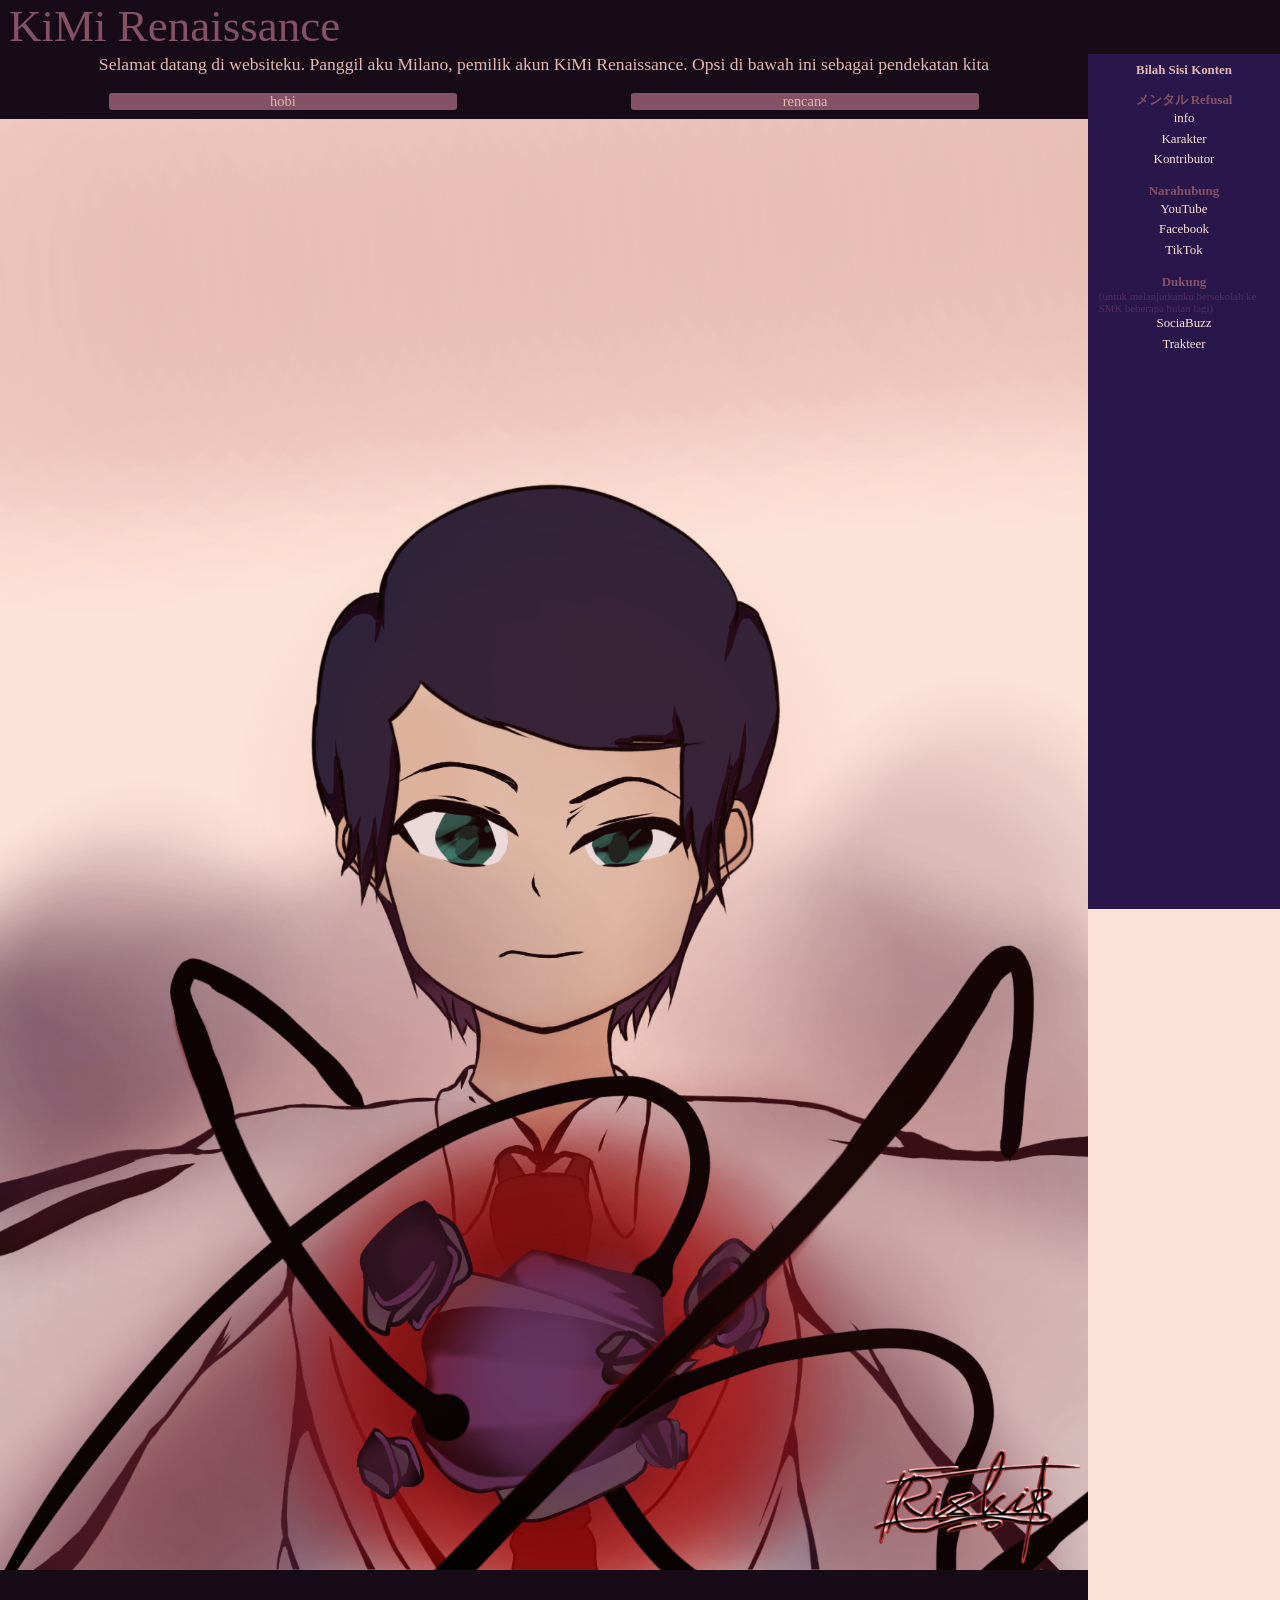
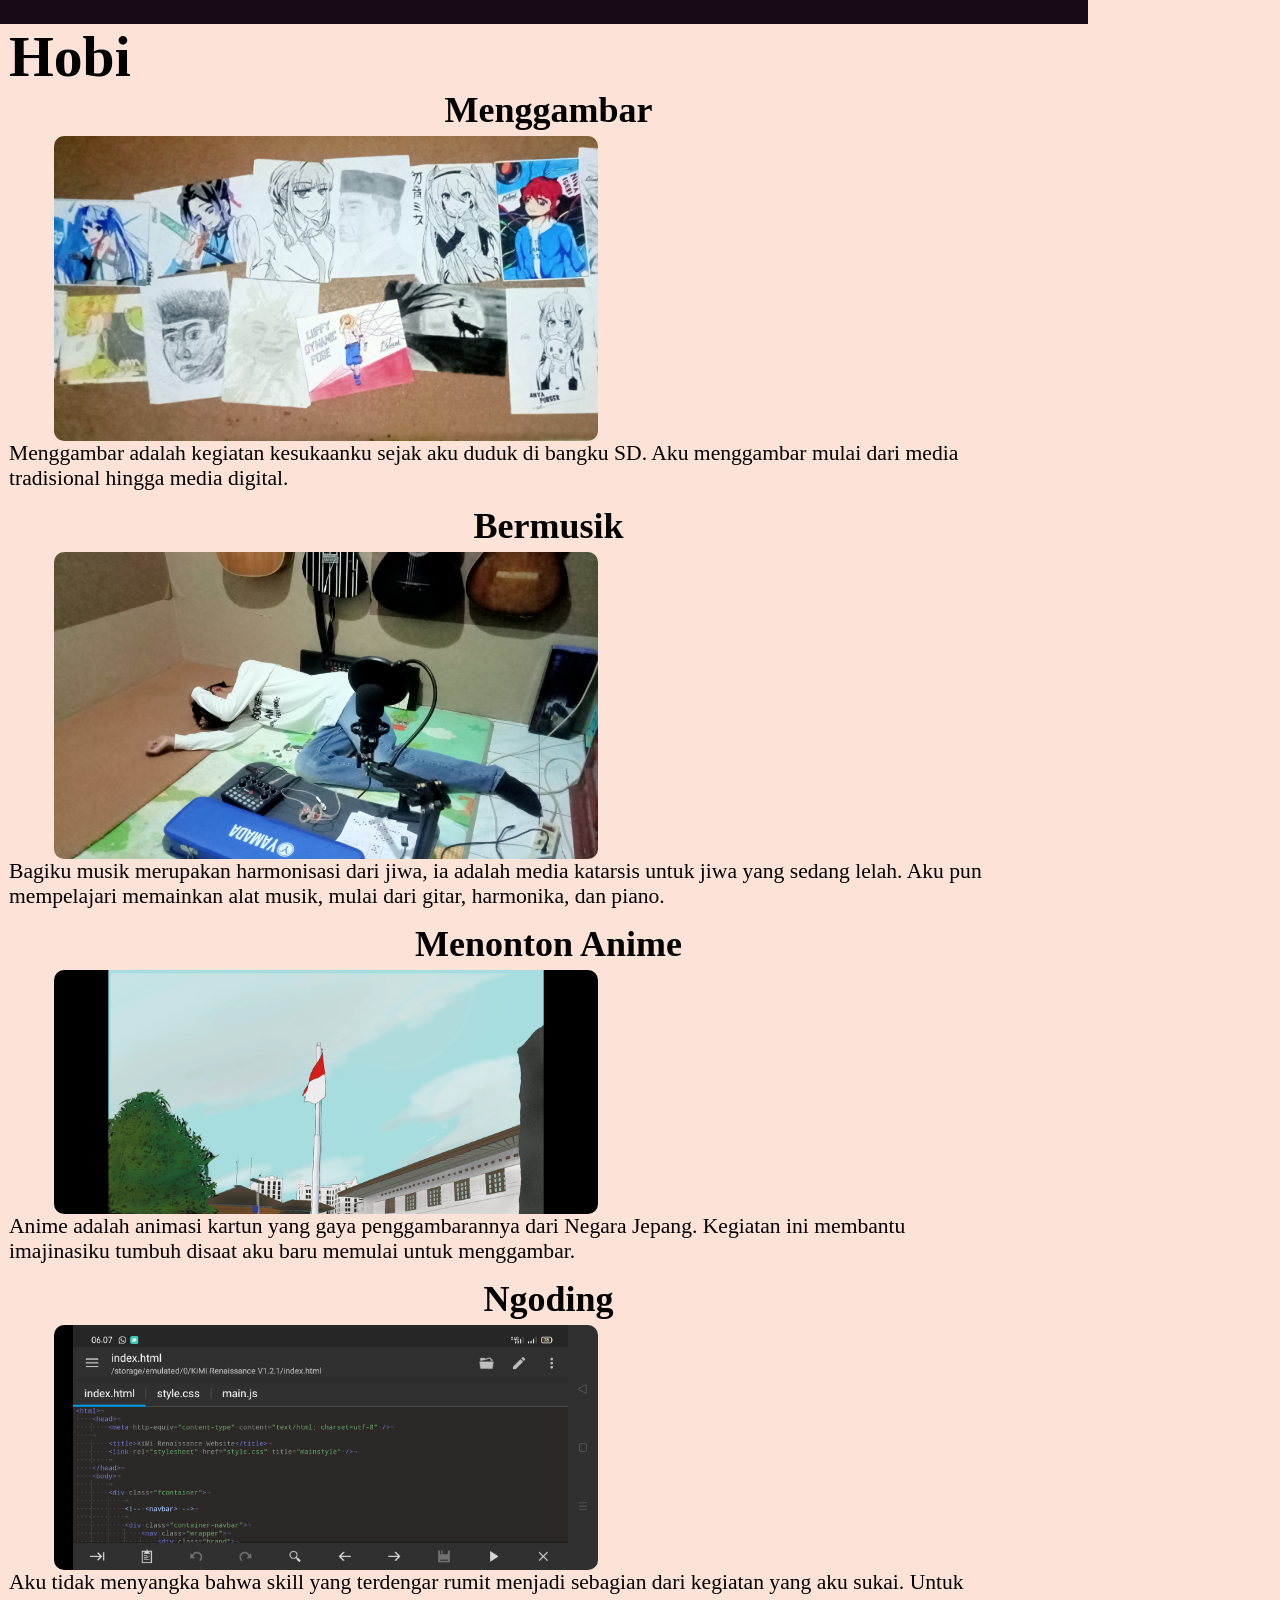
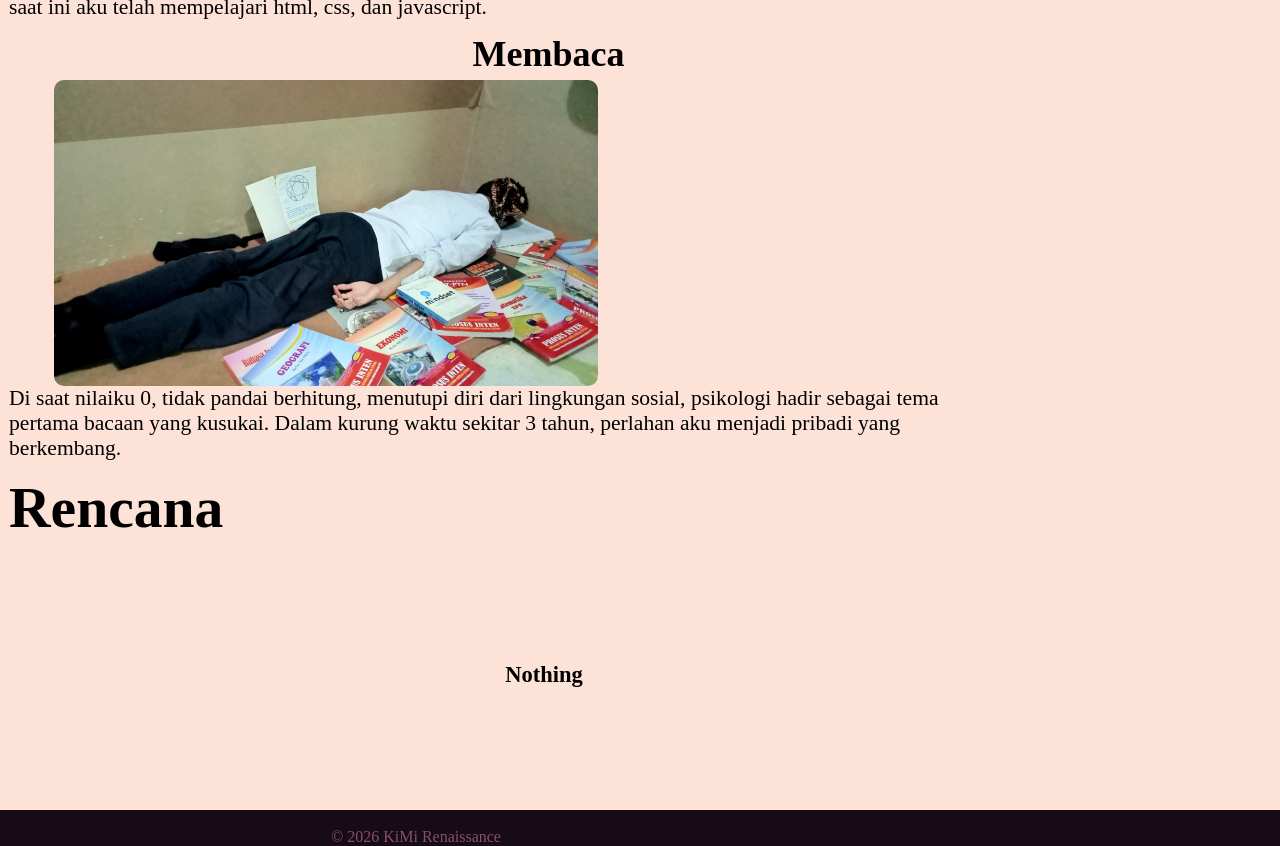
==== index.html @ f395372f "Add files via upload" ====
<html>
        <meta http-equiv="content-type" content="text/html; charset=utf-8" />
    <head>
    
        <title>KiMi Renaissance Website</title>
        <link rel="stylesheet" href="style.css" title="mainstyle" />
        <link rel="shortcut icon" href="./icon.jpg" type="img/x-icon" />
        
    </head>
    <body>
        
        <div class="fcontainer">
            
            <!-- <navbar> -->
            
            <div class="container-navbar">
                <nav class="wrapper">
                    <div class="brand">
                        <div class="name">
                            KiMi Renaissance
                        </div>
                    </div>
                </nav>
            </div>
            
            <!-- <navbar end> -->
            
            <!-- <content> -->
            
            <div class="container-content">
                
                <!-- <main content> -->
                
                <div class="main-content">
                    <div class="menu">
                        <center class="text">Selamat datang di websiteku. Panggil aku Milano, pemilik akun KiMi Renaissance. Opsi di bawah ini sebagai pendekatan kita</center>
                        <div class="kol">
                            <div class="kolom">
                                <a href="#hobi" class="a-content">hobi</a>
                                <a href="#rencana" class="a-content">rencana</a>
                            </div>
                        </div>
                    </div>
                    <div class="content">
                        
                    <div class="div-img-menu">
                        <img src="bg-paralax.png" alt="adalah pokoknya" class="img-menu"/>
                        <img src="bg-paralax-2.png" alt="adalah pokoknya" class="img-menu-2"/>
                    </div>
                    
                        
                        <!-- <hobi> -->
                        <div class="space" id="hobi">
                            Selamat anda menemukan easter egg teks.
                        </div>
                        <div class="hobi" >
                                <h1 class="Kategori">Hobi</h1>
                            <div class="card">
                                <h2 class="judul-content">Menggambar
                                </h2>
                                <img src="menggambar.jpg" alt="picture menggambar" class="img-content"/>
                                <p class="p-content">Menggambar adalah kegiatan kesukaanku sejak aku duduk di bangku SD. Aku menggambar mulai dari media tradisional hingga media digital.</p>
                            </div>
                            <div class="card">
                                <h2 class="judul-content">Bermusik
                                </h2>
                                <img src="bermusik.jpg" alt="picture bermusik" class="img-content"/>
                                <p class="p-content">Bagiku musik merupakan harmonisasi dari jiwa, ia adalah media katarsis untuk jiwa yang sedang lelah. Aku pun mempelajari memainkan alat musik, mulai dari gitar, harmonika, dan piano.</p>
                            </div>
                            <div class="card">
                                <h2 class="judul-content">Menonton Anime
                                </h2>
                                <img src="menontonanime.jpg" alt="picture menonton anime" class="img-content"/>
                                <p class="p-content">Anime adalah animasi kartun yang gaya penggambarannya dari Negara Jepang. Kegiatan ini membantu imajinasiku tumbuh disaat aku baru memulai untuk menggambar.</p>
                            </div>
                            <div class="card">
                                <h2 class="judul-content">Ngoding
                                </h2>
                                <img src="ngoding.jpg" alt="picture ngoding" class="img-content"/>
                                <p class="p-content">Aku tidak menyangka bahwa skill yang terdengar rumit menjadi sebagian dari kegiatan yang aku sukai. Untuk saat ini aku telah mempelajari html, css, dan javascript.</p>
                            </div>
                            <div class="card">
                                <h2 class="judul-content">Membaca
                                </h2>
                                <img src="membaca.jpg" alt="picture membaca" class="img-content"/>
                                <p class="p-content">Di saat nilaiku 0, tidak pandai berhitung, menutupi diri dari lingkungan sosial, psikologi hadir sebagai tema pertama bacaan yang kusukai. Dalam kurung waktu sekitar 3 tahun, perlahan aku menjadi pribadi yang berkembang.</p>
                                <h1 class="Kategori" id="rencana">Rencana</h1>
                            </div>
                            <div class="card">
                                <h2 class="judul-content-nothing">Nothing
                                </h2>
                            </div>
                        </div>
                        
                        <!-- <hobi end> -->
                        
                        <!-- <rencana> -->
                        
                        
                        <!-- <rencana end> -->
                        
                    </div>
                </div>
                
                <!-- <main content end> -->
                
                <!-- <bar content> -->
                
                <div class="bar-content">
                    <h3 class="judul">Bilah Sisi Konten</h3>
                    <h4 class="subjudul">メンタル Refusal</h4>
                    <a href="./info.html" class="opsi">info</a>
                    <a href="#" class="opsi">Karakter</a>
                    <a href="./kontributor.html" class="opsi">Kontributor</a>
                    <h4 class="subjudul">Narahubung</h4>
                    <a href="https://youtube.com/@milan_oy?si=0t-zHmo-xcQXoxSZ" class="opsi">YouTube</a>
                    <a href="https://www.facebook.com/share/1EmryehnEB/" class="opsi">Facebook</a>
                    <a href="http://tiktok.com/@kimirenaissance" class="opsi">TikTok</a>
                    <h4 class="subjudul">Dukung</h4>
                    <p class="p-menu">(untuk melanjutkanku bersekolah ke SMK beberapa bulan lagi)</p>
                    <a href="https://sociabuzz.com/milan_o391/tribe" class="opsi">SociaBuzz</a>
                    <a href="https://trakteer.id/kimi_renaissance" class="opsi">Trakteer</a>
                </div>
                
                <!-- <bar content end -->
                
            </div>
            
            <!-- <content end> -->
            
            <!-- <footer> -->
            
            <div class="container-footer">
                
                <footer class="footer">
                    <p>&copy; 2026 KiMi Renaissance</p>
                </footer>
                
            </div>
            
            <!-- <footer end> -->
            

        </div>
        
    </body>
</html>
---- style.css ----
*, html, body {
    padding: 0;
    margin: 0;
    font-family: serif;
}

html {
    background-color: var(--gelap);
    scroll-behavior: smooth;
}

:root {
    --gelap: #170b17;
    --cerah: #fde2d7;
    --cerah-semi: #e4b7b2;
    --cerah-kegelap-gelapan: #855265;
    --ungu-agak-gelap: #532c5b;
    --ungu-gelap: #29174b;
}

.fcontainer {
    width: 100%;
}

.container-navbar {
    width: 100%;
    height: 6vh;
}

.wrapper {
    background-color: var(--gelap);
    position: fixed;
    width: 100%;
    height: 6vh;
}

.name {
    color: var(--cerah-kegelap-gelapan);
    margin-left: 1vh;
    font-size: 5vh;
}

.container-content {
    display: flex;
    background-color: var(--cerah);
    height: auto;
    width: 100%;
}

.main-content {
    width: 65%;
}

.menu {
    background-color: var(--gelap);
}

.text {
    color: var(--cerah-semi);
    display: flex;
    justify-content: center;
    align-items: center;
    font-size: 2vh;
    margin-bottom: 2vh;
    width: 94%;
    margin-left: 3%;
}

.kol {
    display: flex;
    justify-content: center;
    align-items: center;
    width:100%;
    border-radius: 1vh;
}

.kolom {
    display: flex;
    justify-content: space-between;
    align-items: center;
    width: 80%;
}

.a-content {
    background-color: var(--cerah-kegelap-gelapan);
    display: flex;
    justify-content: center;
    align-items: center;
    font-size: 1.8vh;
    text-decoration: none;
    color: var(--cerah-semi);
    height: 130%;
    width: 40%;
    margin-bottom: 1vh;
    border-radius: 3px;
}

content {
    width: 65%;
}

/* 
{content} */

.space {
    background-color: var(--gelap);
    color: var(--gelap);
    font-size: 1.5vh;
    height: 6vh;
}

.img-menu {
    width: 160%;
    margin-left: -30%;
    margin-top: -2vh;
}

.img-menu-2 {
    display: none;
}

.hobi {
    font-size: 3.5vh;
}

.kategori {
    font-size: 4vh;
    margin-left: 1vh;
}

.judul-content {
    font-size: 2.5vh;
    display: flex;
    justify-content: center;
}

.judul-content-nothing {
    font-size: 2.5vh;
    display: flex;
    justify-content: center;
    align-items: center;
    height: 30vh;
}

.img-content {
    width: 80%;
    height: auto;
    margin-left: 10%;
    border-radius: 5px;
}

.p-content {
    font-size: 1.8vh;
    margin-bottom: 1.5vh;
    margin-left: 1vh;
}

.hobi {
    
}

.rencana {
    
}

/* 
{content end} */

.bar-content {
    background-color: var(--ungu-gelap);
    margin-left: 65%;
    width: 35%;
    height: 95vh;
    position: fixed;
}

.judul {
    color: var(--cerah-semi);
    display: flex;
    justify-content: center;
    align-items: center;
    font-size: 1.6vh;
    margin-top: 1vh;
}

.subjudul {
    color: var(--cerah-kegelap-gelapan);
    display: flex;
    justify-content: center;
    align-items: center;
    font-size: 1.9vh;
    margin-top: 1.5vh;
}

.opsi {
    font-size: 1.6vh;
    display: flex;
    flex-direction: column;
    justify-content: center;
    align-items: center;
    text-decoration: none;
    color: var(--cerah);
    padding: .3vh;
    cursor: pointer;
}

.p-menu {
    display: flex;
    justify-content: center;
    align-items: center;
    font-size: 1.2vh;
    flex-direction: column;
    margin-left: 1.2vh;
    color: var(--ungu-agak-gelap);
    background-color: var(--ungu-gelap);
    display: flex;
}

.opsi:hover {
    font-size: 1.8vh;
    transition: .2s ease-in-out;
    transform: rotate(2deg);
    opacity: 60%;
}

.container-footer {
    margin-top: 2vh;
    width: 65%;
}

.footer {
    color: var(--cerah-kegelap-gelapan);
    display: flex;
    justify-content: center;
    align-items: center;
    bottom: 0;
}

@media screen and (min-width: 1024px) {
    
    .container-navbar {
        width: 100%;
        height: 6vh;
    }
    
    .wrapper {
        background-color: var(--gelap);
        position: fixed;
        width: 100%;
        height: 6vh;
    }
    
    .name {
        color: var(--cerah-kegelap-gelapan);
        margin-left: 1vh;
        font-size: 5vh;
    }
    
    
    .text {
        color: var(--cerah-semi);
        display: flex;
        justify-content: center;
        align-items: center;
        font-size: 110%;
        margin-bottom: 2vh;
        width: 94%;
        margin-left: 3%;
    }
    
    .a-content {
        background-color: var(--cerah-kegelap-gelapan);
        display: flex;
        justify-content: center;
        align-items: center;
        font-size: 90%;
        text-decoration: none;
        color: var(--cerah-semi);
        height: 130%;
        width: 40%;
        margin-bottom: 1vh;
        border-radius: 3px;
    }
        
    .img-menu {
        display: none;
    }
    
    .img-menu-2 {
        display: block;
        width: 100%;
        height: auto;
    }
    
    .main-content {
        width: 85%;
    }
    
    .hobi {
        font-size: 180%;
        flex-direction: row;
    }
    
    .kategori {
        font-size: 200%;
        margin-left: 1vh;
    }
    
    .judul-content {
        font-size: 125%;
        margin-left: 1vh;
    }
    
    .img-content {
        width: 50%;
        height: auto;
        margin-left: 5%;
        border-radius: 10px;
        margin-top: 5px;
    }
    
    .p-content {
        display: flex;
        font-size: 75%;
        margin-bottom: 1.5vh;
        margin-left: 1vh;
        width: 90%;
    }
    
    .bar-content {
        background-color: var(--ungu-gelap);
        margin-left: 85%;
        width: 15%;
        height: 95%;
        position: fixed;
    }
    
    .judul {
        color: var(--cerah-semi);
        display: flex;
        justify-content: center;
        align-items: center;
        font-size: 80.6%;
        margin-top: 1vh;
    }
    
    .subjudul {
        color: var(--cerah-kegelap-gelapan);
        display: flex;
        justify-content: center;
        align-items: center;
        font-size: 80.9%;
        margin-top: 1.5vh;
    }
    
    .opsi {
        font-size: 80.6%;
        display: flex;
        flex-direction: column;
        justify-content: center;
        align-items: center;
        text-decoration: none;
        color: var(--cerah);
        padding: .3vh;
        cursor: pointer;
    }
    
    .opsi:hover {
        font-size: 100%;
        transition: .2s ease-in-out;
        transform: rotate(2deg);
        opacity: 60%;
    }
}
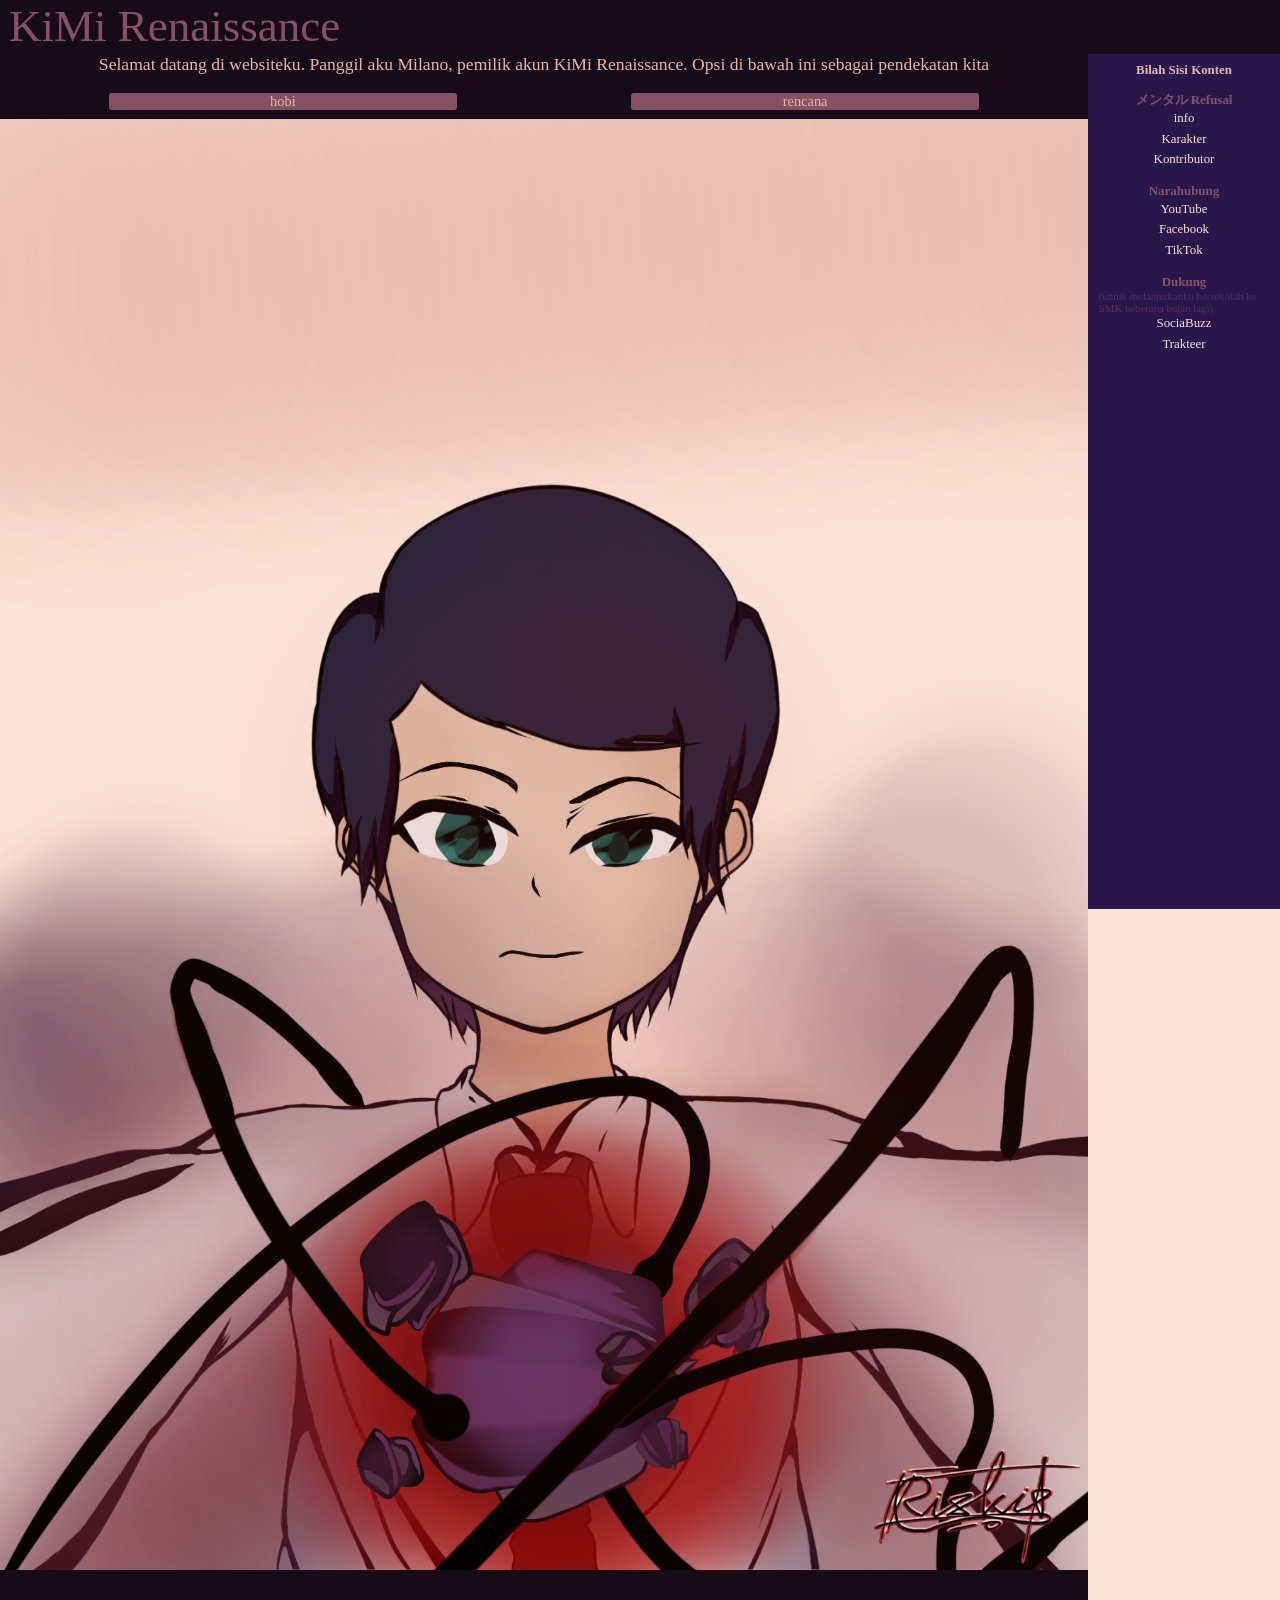
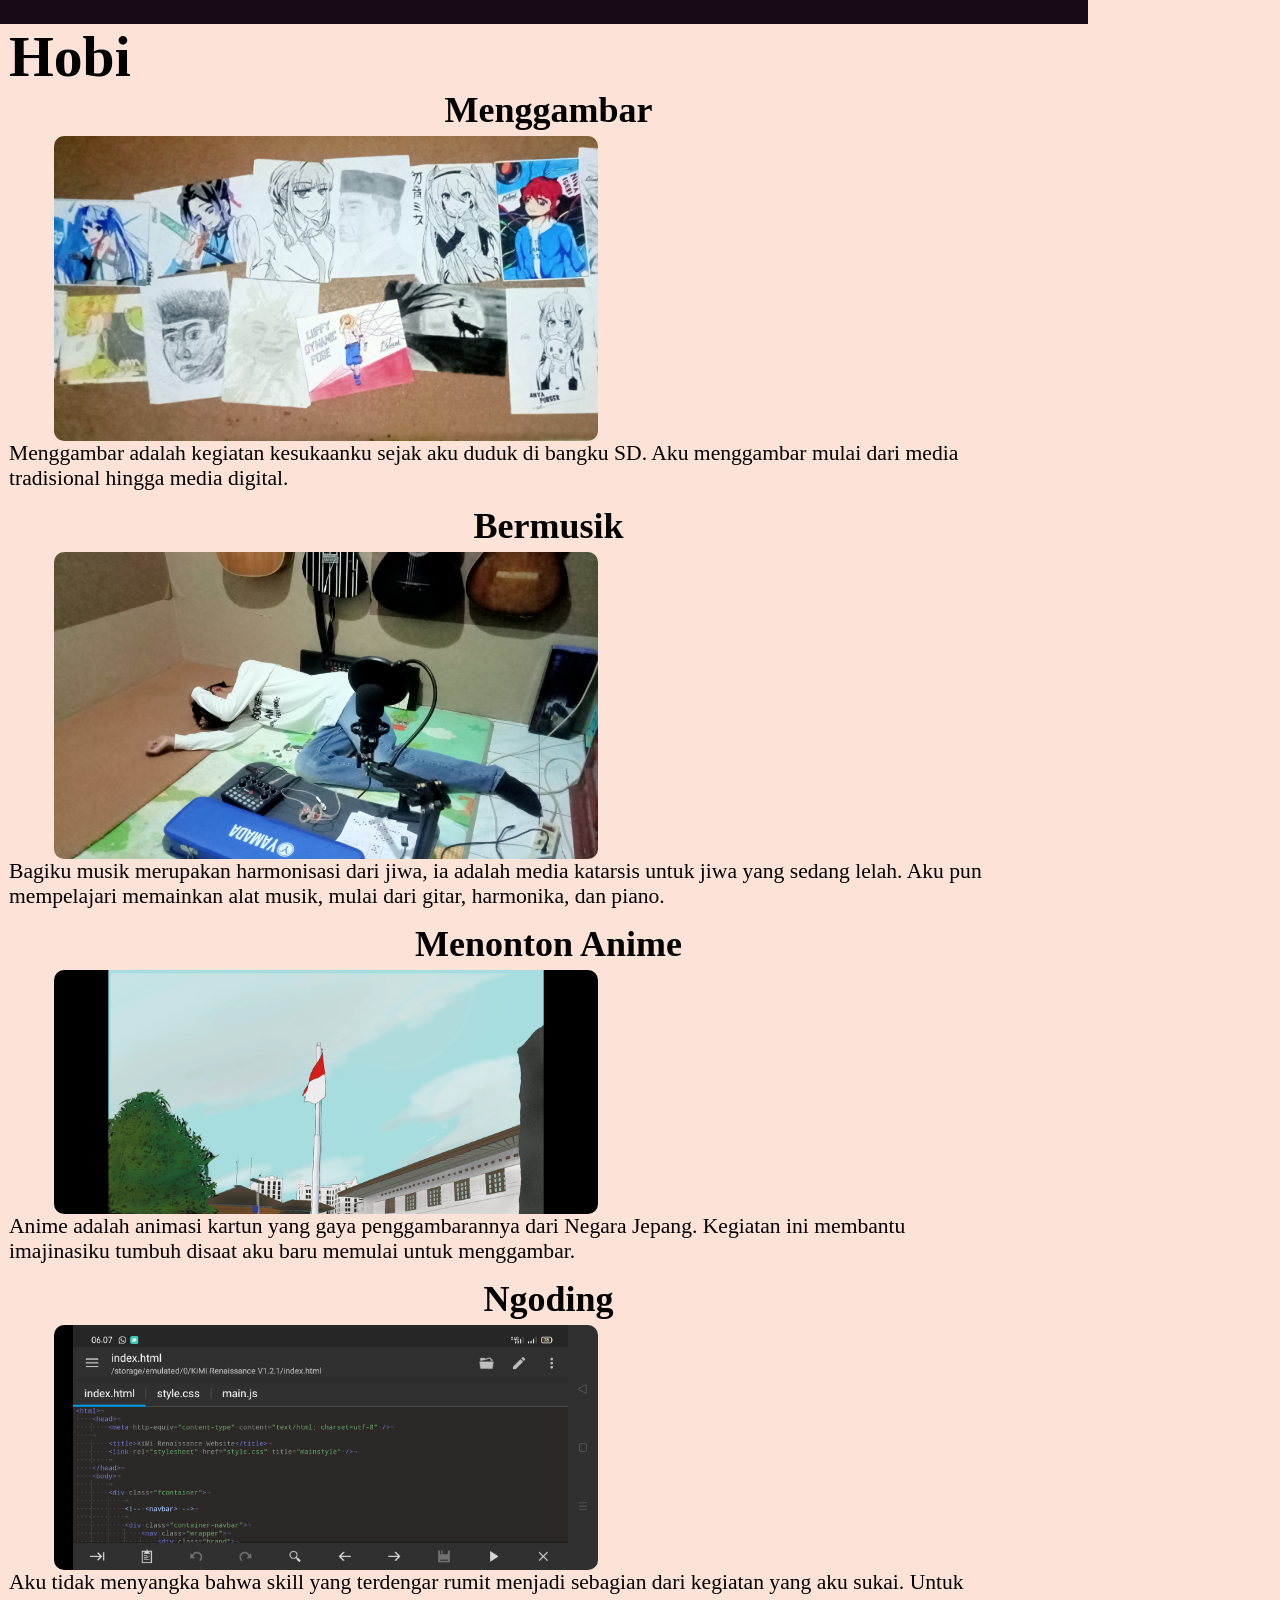
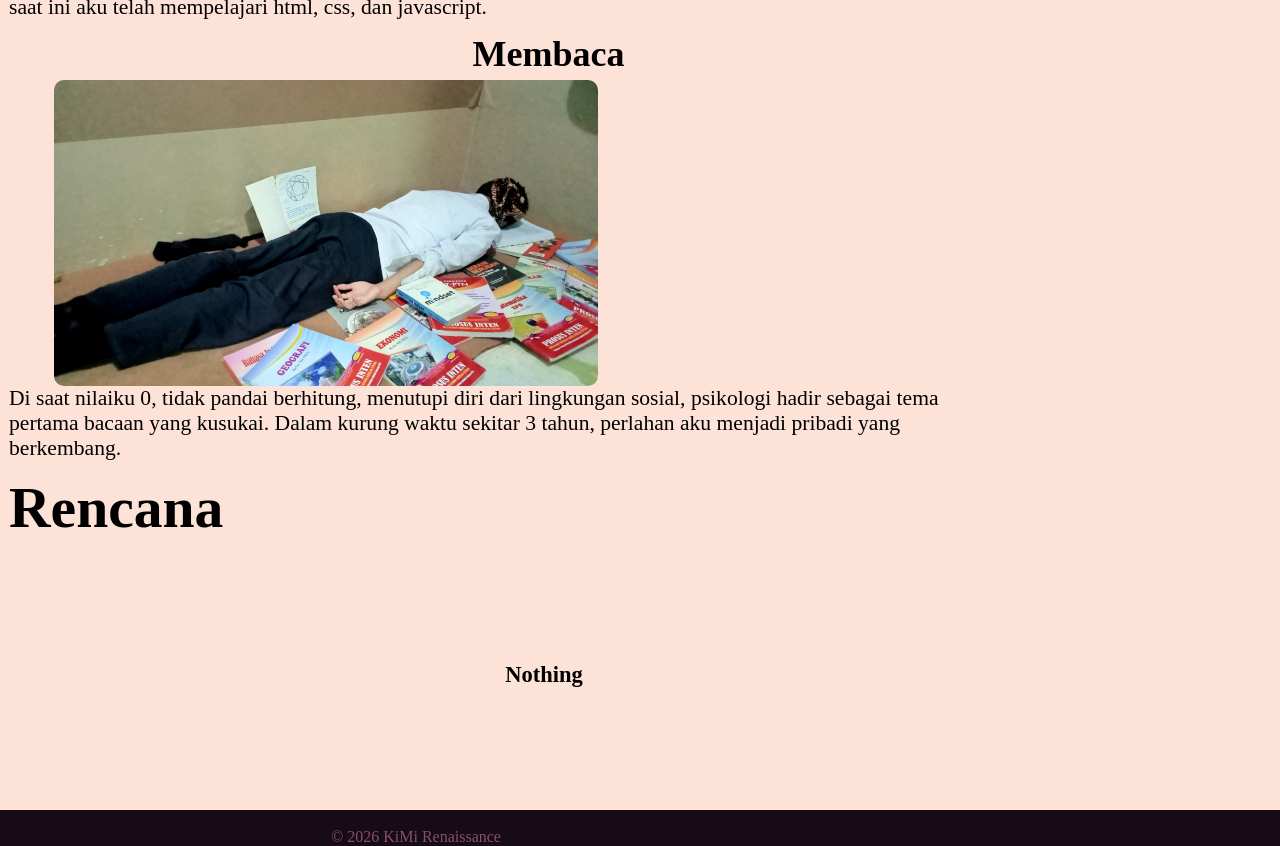
==== commit c3b923c0: "Update index.html" ====
--- a/index.html
+++ b/index.html
@@ -2,9 +2,12 @@
         <meta http-equiv="content-type" content="text/html; charset=utf-8" />
     <head>
     
+        <link rel="shortcut icon" href="./icon.jpg" type="img/x-icon" />
+        <link
+        rel="stylesheet"
+        href="https://cdnjs.cloudflare.com/ajax/libs/animate.css/4.1.1/animate.min.css" />
+        <link rel="stylesheet" href="style.css" title="mainstyle" />
         <title>KiMi Renaissance Website</title>
-        <link rel="stylesheet" href="style.css" title="mainstyle" />
-        <link rel="shortcut icon" href="./icon.jpg" type="img/x-icon" />
         
     </head>
     <body>
@@ -16,7 +19,7 @@
             <div class="container-navbar">
                 <nav class="wrapper">
                     <div class="brand">
-                        <div class="name">
+                        <div class="name animate__animated animate__fadeInLeft">
                             KiMi Renaissance
                         </div>
                     </div>
@@ -107,17 +110,17 @@
                 <!-- <bar content> -->
                 
                 <div class="bar-content">
-                    <h3 class="judul">Bilah Sisi Konten</h3>
-                    <h4 class="subjudul">メンタル Refusal</h4>
+                    <h3 class="judul animate__animated animate__zoomIn">Bilah Sisi Konten</h3>
+                    <h4 class="subjudul animate__animated animate__fadeInBottomRight">メンタル Refusal</h4>
                     <a href="./info.html" class="opsi">info</a>
                     <a href="#" class="opsi">Karakter</a>
                     <a href="./kontributor.html" class="opsi">Kontributor</a>
-                    <h4 class="subjudul">Narahubung</h4>
+                    <h4 class="subjudul animate__animated animate__fadeInBottomRight">Narahubung</h4>
                     <a href="https://youtube.com/@milan_oy?si=0t-zHmo-xcQXoxSZ" class="opsi">YouTube</a>
                     <a href="https://www.facebook.com/share/1EmryehnEB/" class="opsi">Facebook</a>
                     <a href="http://tiktok.com/@kimirenaissance" class="opsi">TikTok</a>
-                    <h4 class="subjudul">Dukung</h4>
-                    <p class="p-menu">(untuk melanjutkanku bersekolah ke SMK beberapa bulan lagi)</p>
+                    <h4 class="subjudul animate__animated animate__fadeInBottomRight">Dukung</h4>
+                    <p class="p-menu animate__animated animate__fadeIn">(untuk melanjutkanku bersekolah ke SMK beberapa bulan lagi)</p>
                     <a href="https://sociabuzz.com/milan_o391/tribe" class="opsi">SociaBuzz</a>
                     <a href="https://trakteer.id/kimi_renaissance" class="opsi">Trakteer</a>
                 </div>
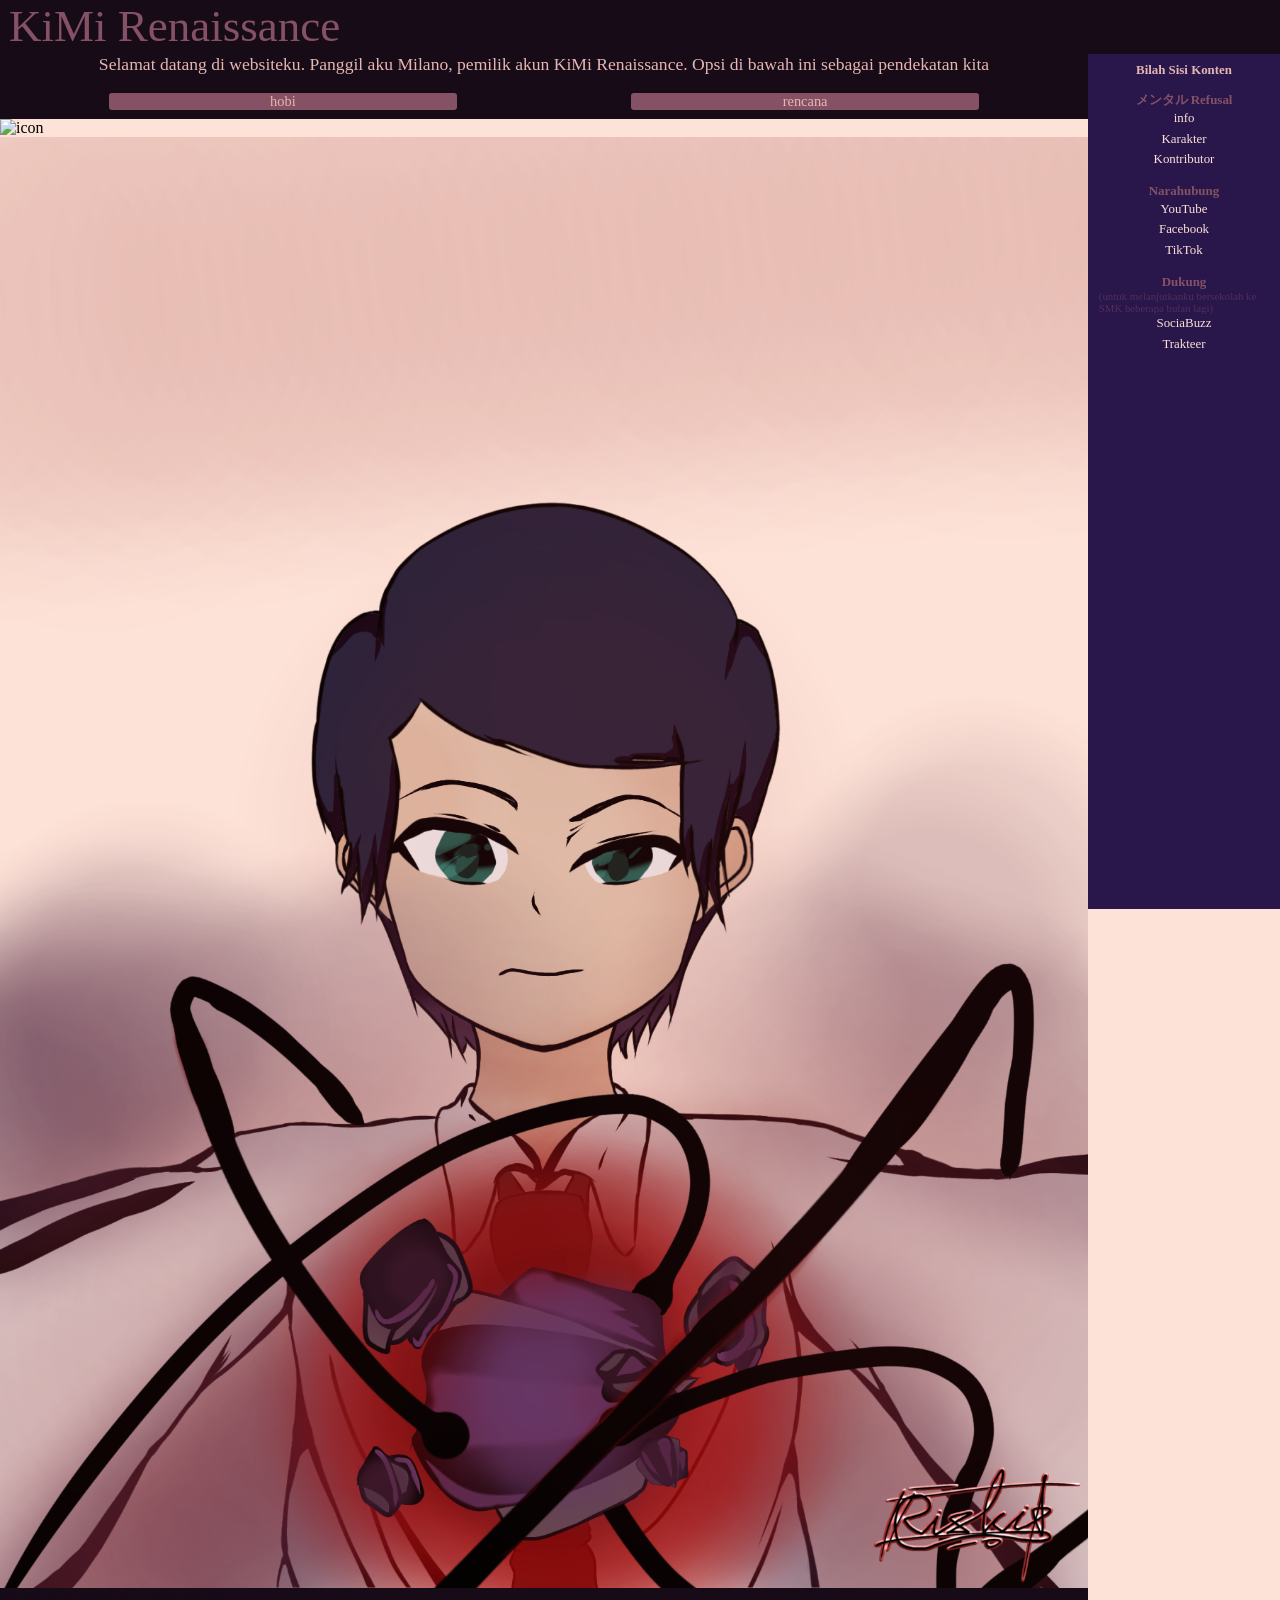
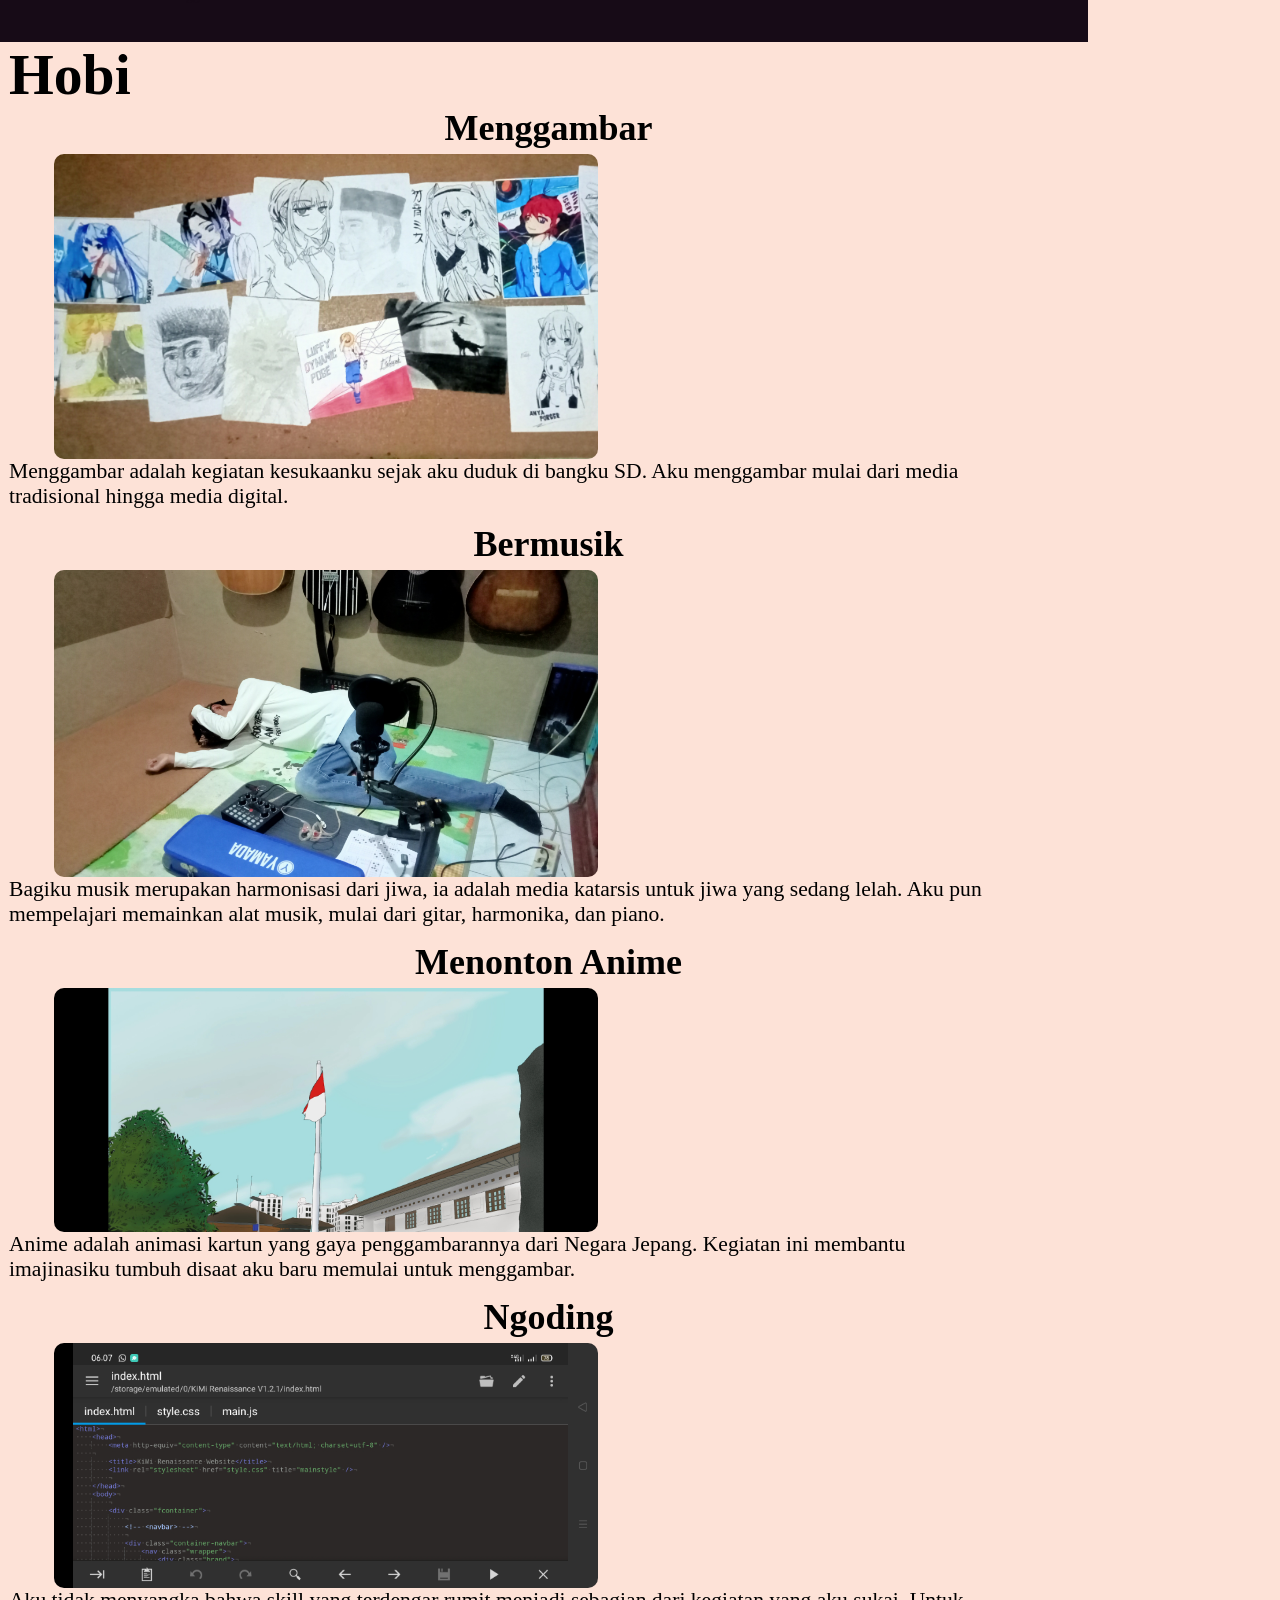
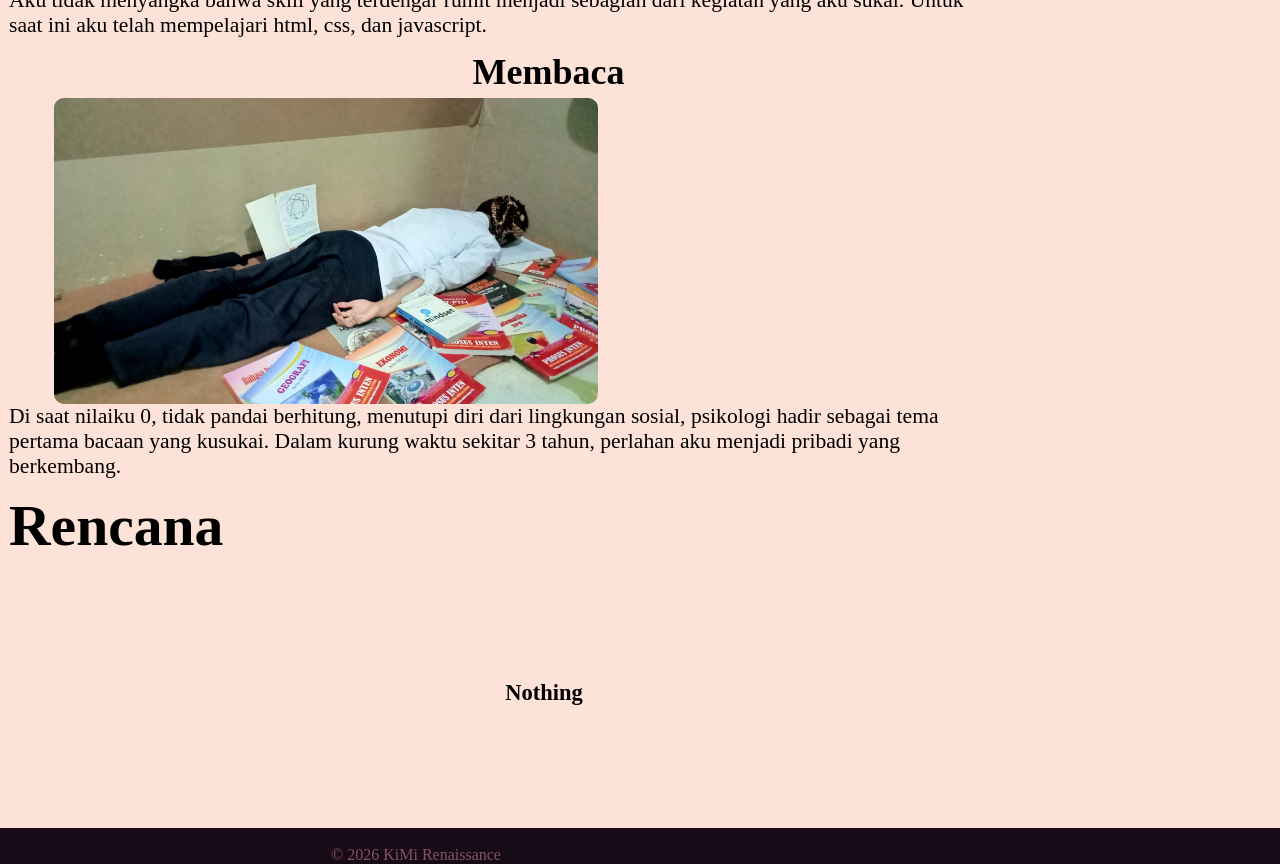
==== commit 496c900f: "Update index.html" ====
--- a/index.html
+++ b/index.html
@@ -45,10 +45,10 @@
                         </div>
                     </div>
                     <div class="content">
-                        
                     <div class="div-img-menu">
-                        <img src="bg-paralax.png" alt="adalah pokoknya" class="img-menu"/>
-                        <img src="bg-paralax-2.png" alt="adalah pokoknya" class="img-menu-2"/>
+                        <img class="icon" src="img.png" alt="icon" />
+                        <img src="bg-paralax.png" alt="adalah pokoknya" class="img-menu" oncontextmenu="return false;"/>
+                        <img src="bg-paralax-2.png" alt="adalah pokoknya" class="img-menu-2" oncontextmenu="return false;"/>
                     </div>
                     
                         
@@ -61,31 +61,31 @@
                             <div class="card">
                                 <h2 class="judul-content">Menggambar
                                 </h2>
-                                <img src="menggambar.jpg" alt="picture menggambar" class="img-content"/>
+                                <img src="menggambar.jpg" alt="picture menggambar" class="img-content" oncontextmenu="return false;"/>
                                 <p class="p-content">Menggambar adalah kegiatan kesukaanku sejak aku duduk di bangku SD. Aku menggambar mulai dari media tradisional hingga media digital.</p>
                             </div>
                             <div class="card">
                                 <h2 class="judul-content">Bermusik
                                 </h2>
-                                <img src="bermusik.jpg" alt="picture bermusik" class="img-content"/>
+                                <img src="bermusik.jpg" alt="picture bermusik" class="img-content" oncontextmenu="return false;"/>
                                 <p class="p-content">Bagiku musik merupakan harmonisasi dari jiwa, ia adalah media katarsis untuk jiwa yang sedang lelah. Aku pun mempelajari memainkan alat musik, mulai dari gitar, harmonika, dan piano.</p>
                             </div>
                             <div class="card">
                                 <h2 class="judul-content">Menonton Anime
                                 </h2>
-                                <img src="menontonanime.jpg" alt="picture menonton anime" class="img-content"/>
+                                <img src="menontonanime.jpg" alt="picture menonton anime" class="img-content" oncontextmenu="return false;"/>
                                 <p class="p-content">Anime adalah animasi kartun yang gaya penggambarannya dari Negara Jepang. Kegiatan ini membantu imajinasiku tumbuh disaat aku baru memulai untuk menggambar.</p>
                             </div>
                             <div class="card">
                                 <h2 class="judul-content">Ngoding
                                 </h2>
-                                <img src="ngoding.jpg" alt="picture ngoding" class="img-content"/>
+                                <img src="ngoding.jpg" alt="picture ngoding" class="img-content" oncontextmenu="return false;"/>
                                 <p class="p-content">Aku tidak menyangka bahwa skill yang terdengar rumit menjadi sebagian dari kegiatan yang aku sukai. Untuk saat ini aku telah mempelajari html, css, dan javascript.</p>
                             </div>
                             <div class="card">
                                 <h2 class="judul-content">Membaca
                                 </h2>
-                                <img src="membaca.jpg" alt="picture membaca" class="img-content"/>
+                                <img src="membaca.jpg" alt="picture membaca" class="img-content" oncontextmenu="return false;"/>
                                 <p class="p-content">Di saat nilaiku 0, tidak pandai berhitung, menutupi diri dari lingkungan sosial, psikologi hadir sebagai tema pertama bacaan yang kusukai. Dalam kurung waktu sekitar 3 tahun, perlahan aku menjadi pribadi yang berkembang.</p>
                                 <h1 class="Kategori" id="rencana">Rencana</h1>
                             </div>
@@ -113,7 +113,7 @@
                     <h3 class="judul animate__animated animate__zoomIn">Bilah Sisi Konten</h3>
                     <h4 class="subjudul animate__animated animate__fadeInBottomRight">メンタル Refusal</h4>
                     <a href="./info.html" class="opsi">info</a>
-                    <a href="#" class="opsi">Karakter</a>
+                    <a href="minigame.html" class="opsi">Karakter</a>
                     <a href="./kontributor.html" class="opsi">Kontributor</a>
                     <h4 class="subjudul animate__animated animate__fadeInBottomRight">Narahubung</h4>
                     <a href="https://youtube.com/@milan_oy?si=0t-zHmo-xcQXoxSZ" class="opsi">YouTube</a>
--- a/style.css
+++ b/style.css
@@ -110,9 +110,9 @@
 }
 
 .img-menu {
-    width: 160%;
-    margin-left: -30%;
-    margin-top: -2vh;
+    width: 140%;
+    margin-left: -18%;
+    margin-top: 6vh;
 }
 
 .img-menu-2 {
@@ -371,4 +371,4 @@
         transform: rotate(2deg);
         opacity: 60%;
     }
-}+}
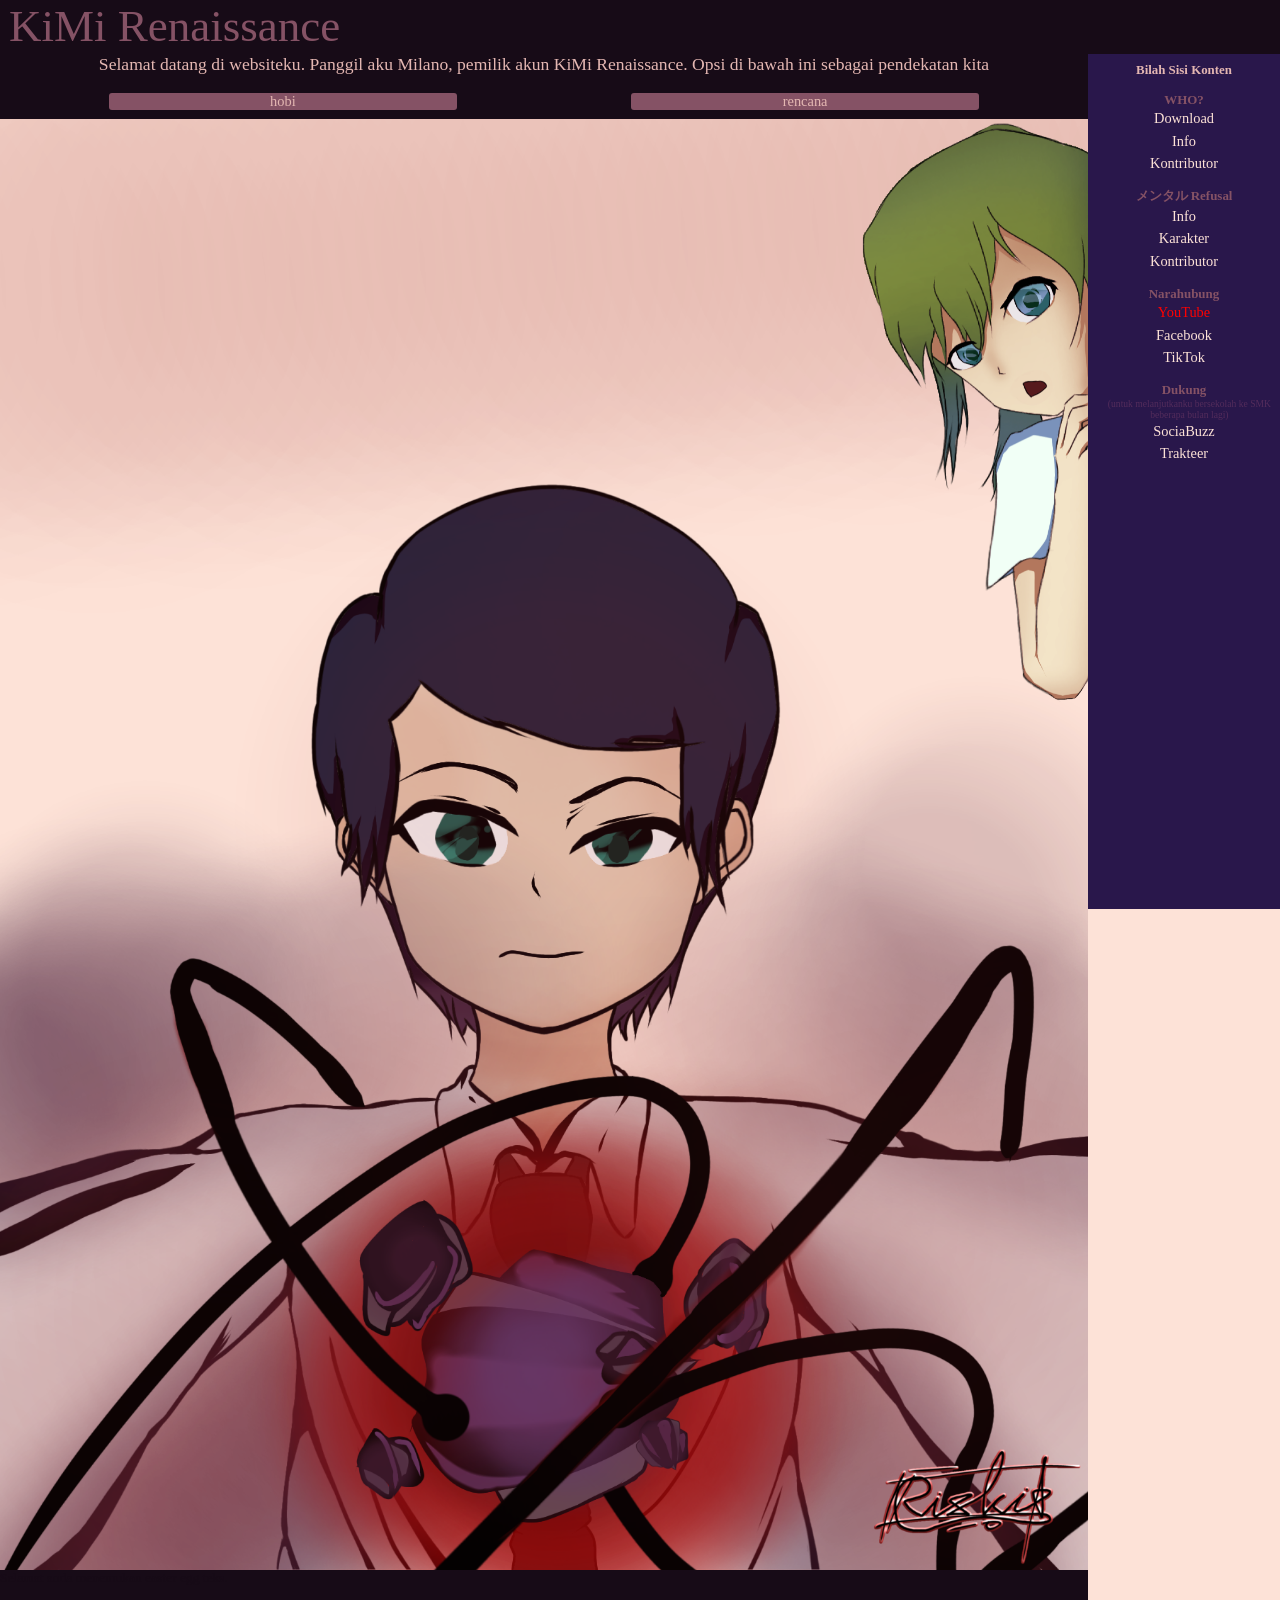
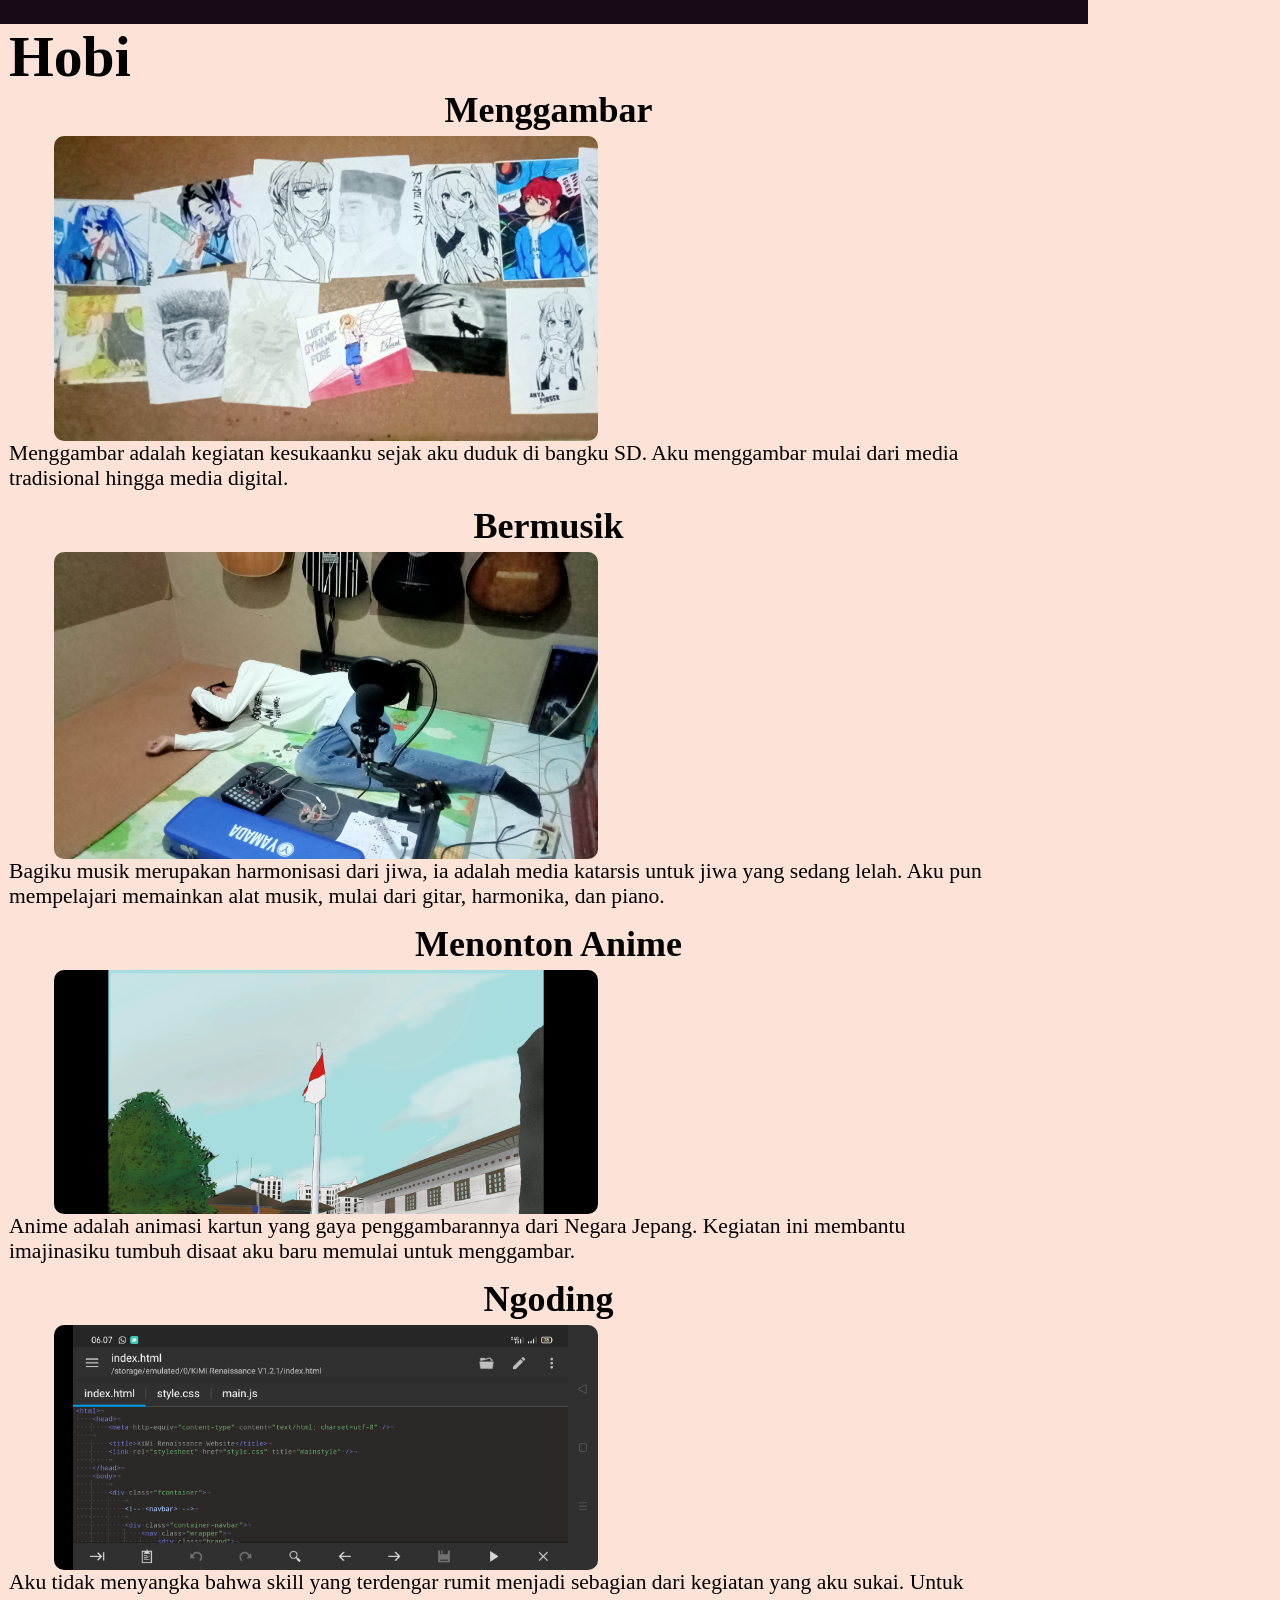
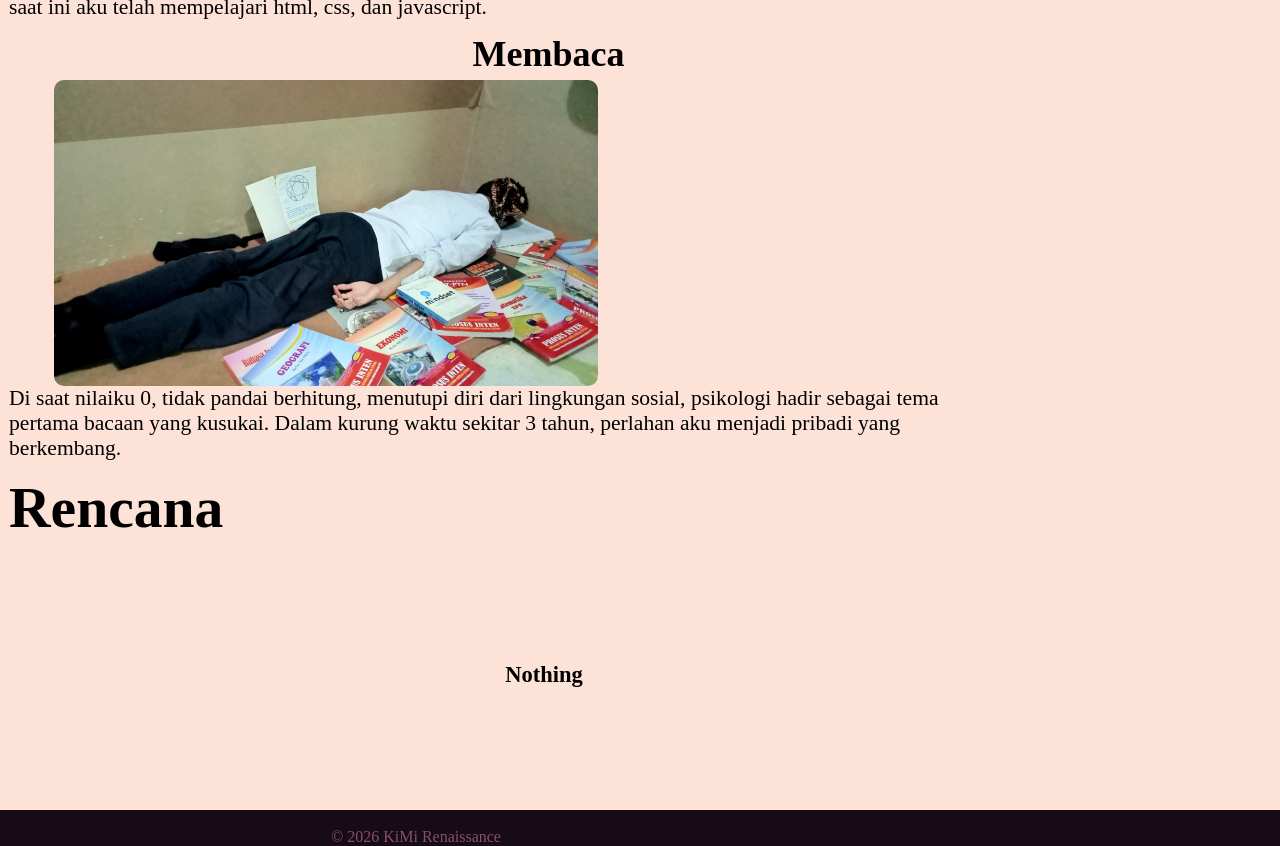
==== commit d05b3a68: "Add files via upload" ====
--- a/index.html
+++ b/index.html
@@ -10,7 +10,6 @@
         <title>KiMi Renaissance Website</title>
         
     </head>
-    <body>
         
         <div class="fcontainer">
             
@@ -39,8 +38,8 @@
                         <center class="text">Selamat datang di websiteku. Panggil aku Milano, pemilik akun KiMi Renaissance. Opsi di bawah ini sebagai pendekatan kita</center>
                         <div class="kol">
                             <div class="kolom">
-                                <a href="#hobi" class="a-content">hobi</a>
-                                <a href="#rencana" class="a-content">rencana</a>
+                                <button id="a-content-hobi">hobi</button>
+                                <button id="a-content-rencana">rencana</button>
                             </div>
                         </div>
                     </div>
@@ -110,19 +109,25 @@
                 <!-- <bar content> -->
                 
                 <div class="bar-content">
-                    <h3 class="judul animate__animated animate__zoomIn">Bilah Sisi Konten</h3>
-                    <h4 class="subjudul animate__animated animate__fadeInBottomRight">メンタル Refusal</h4>
-                    <a href="./info.html" class="opsi">info</a>
-                    <a href="minigame.html" class="opsi">Karakter</a>
-                    <a href="./kontributor.html" class="opsi">Kontributor</a>
-                    <h4 class="subjudul animate__animated animate__fadeInBottomRight">Narahubung</h4>
-                    <a href="https://youtube.com/@milan_oy?si=0t-zHmo-xcQXoxSZ" class="opsi">YouTube</a>
-                    <a href="https://www.facebook.com/share/1EmryehnEB/" class="opsi">Facebook</a>
-                    <a href="http://tiktok.com/@kimirenaissance" class="opsi">TikTok</a>
-                    <h4 class="subjudul animate__animated animate__fadeInBottomRight">Dukung</h4>
-                    <p class="p-menu animate__animated animate__fadeIn">(untuk melanjutkanku bersekolah ke SMK beberapa bulan lagi)</p>
-                    <a href="https://sociabuzz.com/milan_o391/tribe" class="opsi">SociaBuzz</a>
-                    <a href="https://trakteer.id/kimi_renaissance" class="opsi">Trakteer</a>
+                    <center>
+                        <h3 class="judul animate__animated animate__zoomIn">Bilah Sisi Konten</h3>
+                        <h4 class="subjudul animate__animated animate__fadeInBottomRight">WHO?</h4>
+                        <button id="download">Download</button>
+                        <button id="infowho">Info</button>
+                        <button id="kontributorwho">Kontributor</button>
+                        <h4 class="subjudul animate__animated animate__fadeInBottomRight">メンタル Refusal</h4>
+                        <button id="info">Info</button>
+                        <button id="karakter">Karakter</button>
+                        <button id="kontributorrefusal">Kontributor</button>
+                        <h4 class="subjudul animate__animated animate__fadeInBottomRight">Narahubung</h4>
+                        <button id="youtube" style="color: red;">YouTube</button>
+                        <button id="facebook" >Facebook</button>
+                        <button id="tiktok" >TikTok</button>
+                        <h4 class="subjudul animate__animated animate__fadeInBottomRight">Dukung</h4>
+                        <p class="p-menu animate__animated animate__fadeIn">(untuk melanjutkanku bersekolah ke SMK beberapa bulan lagi)</p>
+                        <button id="sociabuzz" >SociaBuzz</button>
+                        <button id="trakteer" >Trakteer</button>
+                    </center>
                 </div>
                 
                 <!-- <bar content end -->
@@ -143,6 +148,7 @@
             
             <!-- <footer end> -->
             
+            <script src="main.js" type="text/javascript" charset="utf-8"></script>
 
         </div>
         
--- a/style.css
+++ b/style.css
@@ -81,7 +81,7 @@
     width: 80%;
 }
 
-.a-content {
+#a-content-hobi, #a-content-rencana {
     background-color: var(--cerah-kegelap-gelapan);
     display: flex;
     justify-content: center;
@@ -93,6 +93,22 @@
     width: 40%;
     margin-bottom: 1vh;
     border-radius: 3px;
+    border: none;
+}
+
+#a-content-hobi:hover, #a-content-rencana:hover {
+    background-color: var(--cerah-kegelap-gelapan);
+    display: flex;
+    justify-content: center;
+    align-items: center;
+    font-size: 2vh;
+    text-decoration: none;
+    color: var(--cerah-semi);
+    height: 130%;
+    width: 40%;
+    margin-bottom: 1vh;
+    border-radius: 3px;
+    border: none;
 }
 
 content {
@@ -109,10 +125,17 @@
     height: 6vh;
 }
 
+.icon {
+    display: relative;
+    position: fixed;
+    width: 20%;
+    margin-left: 45%;
+    z-index: 10;
+}
+
 .img-menu {
     width: 140%;
     margin-left: -18%;
-    margin-top: 6vh;
 }
 
 .img-menu-2 {
@@ -192,7 +215,7 @@
     margin-top: 1.5vh;
 }
 
-.opsi {
+#info, #karakter, #kontributorrefusal, #kontributorwho, #infowho, #download, #youtube, #facebook, #tiktok, #sociabuzz, #trakteer {
     font-size: 1.6vh;
     display: flex;
     flex-direction: column;
@@ -201,7 +224,8 @@
     text-decoration: none;
     color: var(--cerah);
     padding: .3vh;
-    cursor: pointer;
+    background-color: transparent;
+    border: none;
 }
 
 .p-menu {
@@ -216,11 +240,12 @@
     display: flex;
 }
 
-.opsi:hover {
+#info:hover, #infowho:hover, #karakter:hover, #kontributorrefusal:hover, #kontributorwho:hover, #download:hover, #youtube:hover, #facebook:hover, #tiktok:hover, #sociabuzz:hover, #trakteer:hover {
     font-size: 1.8vh;
     transition: .2s ease-in-out;
     transform: rotate(2deg);
     opacity: 60%;
+    cursor: pointer;
 }
 
 .container-footer {
@@ -268,7 +293,7 @@
         margin-left: 3%;
     }
     
-    .a-content {
+    #a-content-hobi, #a-content-rencana {
         background-color: var(--cerah-kegelap-gelapan);
         display: flex;
         justify-content: center;
@@ -280,8 +305,32 @@
         width: 40%;
         margin-bottom: 1vh;
         border-radius: 3px;
-    }
-        
+        border: none;
+    }
+    
+    #a-content-hobi:hover, #a-content-rencana:hover {
+        background-color: var(--cerah-kegelap-gelapan);
+        display: flex;
+        justify-content: center;
+        align-items: center;
+        font-size: 100%;
+        text-decoration: none;
+        color: var(--cerah-semi);
+        height: 130%;
+        width: 40%;
+        margin-bottom: 1vh;
+        border-radius: 3px;
+        border: none;
+    }
+    
+    .icon {
+        display: relative;
+        position: fixed;
+        width: 20%;
+        margin-left: 65%;
+        z-index: 10;
+    }
+    
     .img-menu {
         display: none;
     }
@@ -331,7 +380,7 @@
         background-color: var(--ungu-gelap);
         margin-left: 85%;
         width: 15%;
-        height: 95%;
+        height: cover;
         position: fixed;
     }
     
@@ -371,4 +420,8 @@
         transform: rotate(2deg);
         opacity: 60%;
     }
-}
+    
+    .p-menu {
+        font-size: 60%;
+    }
+}
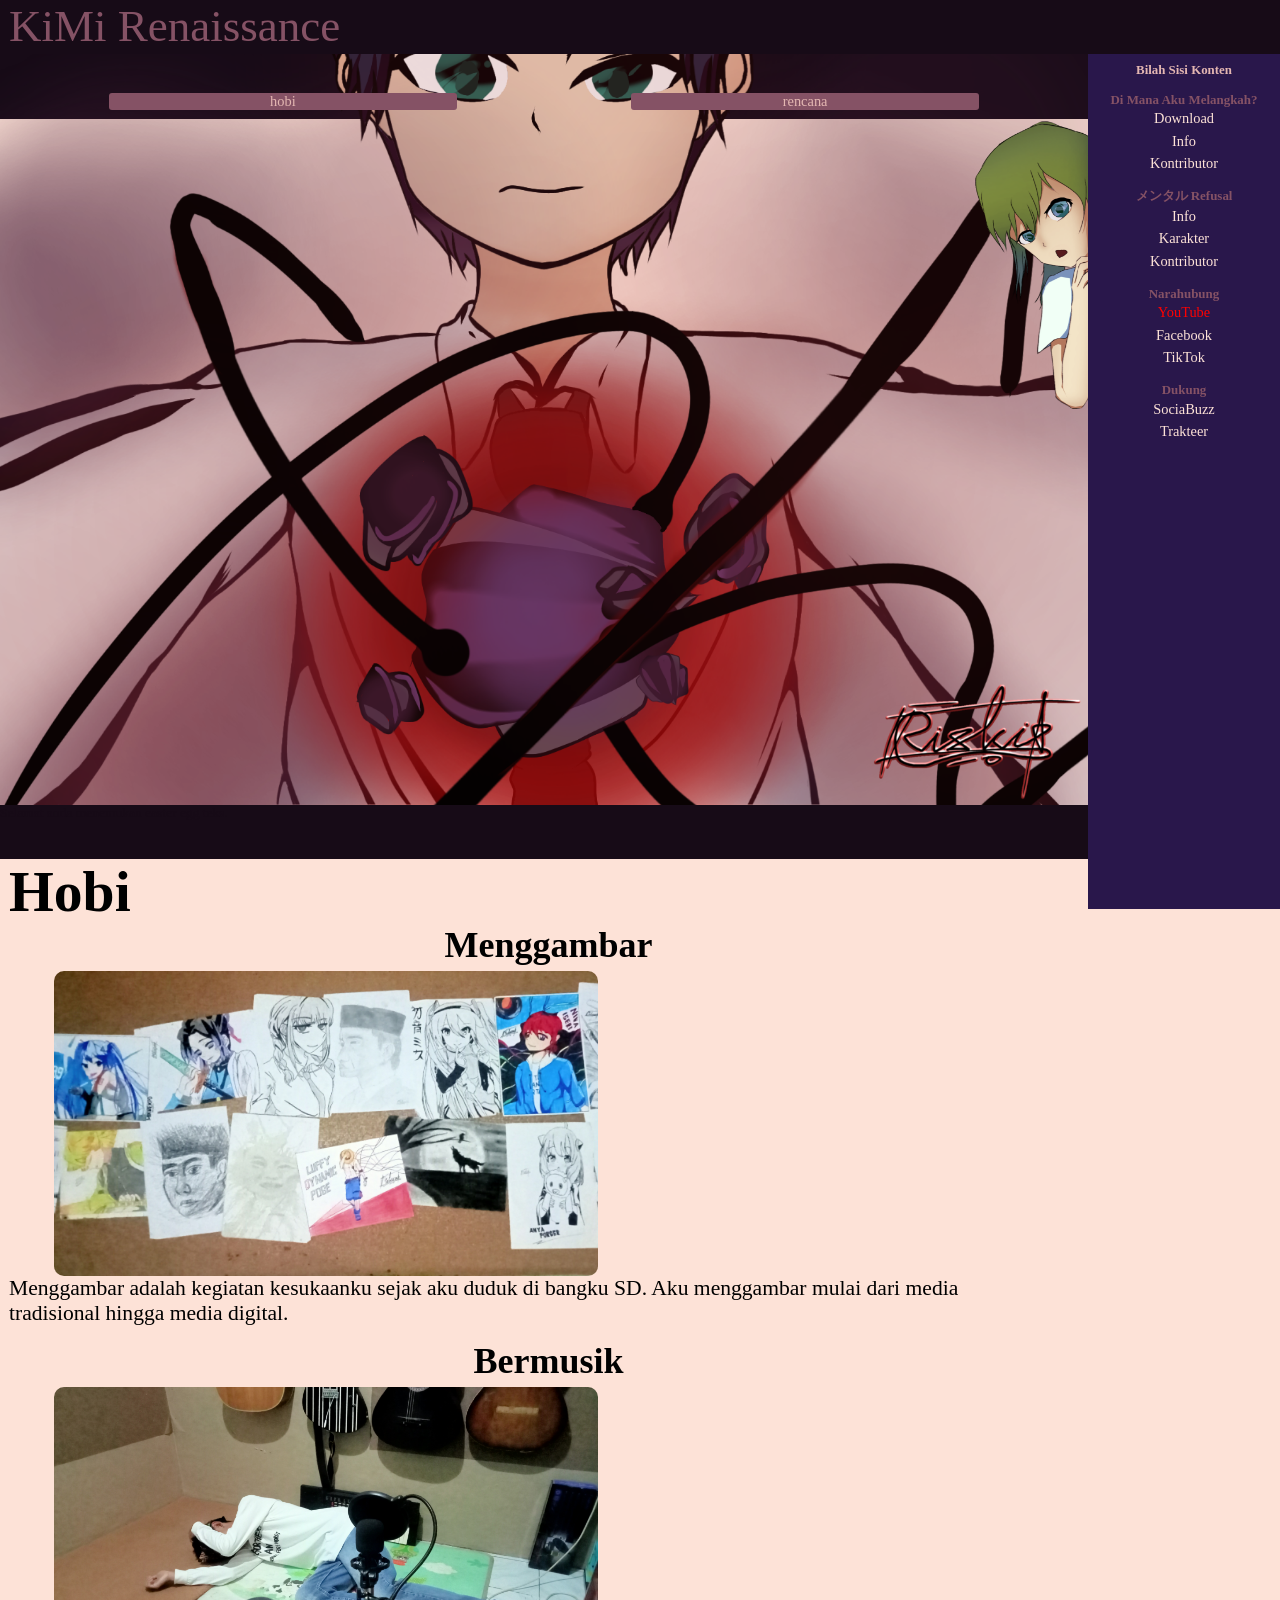
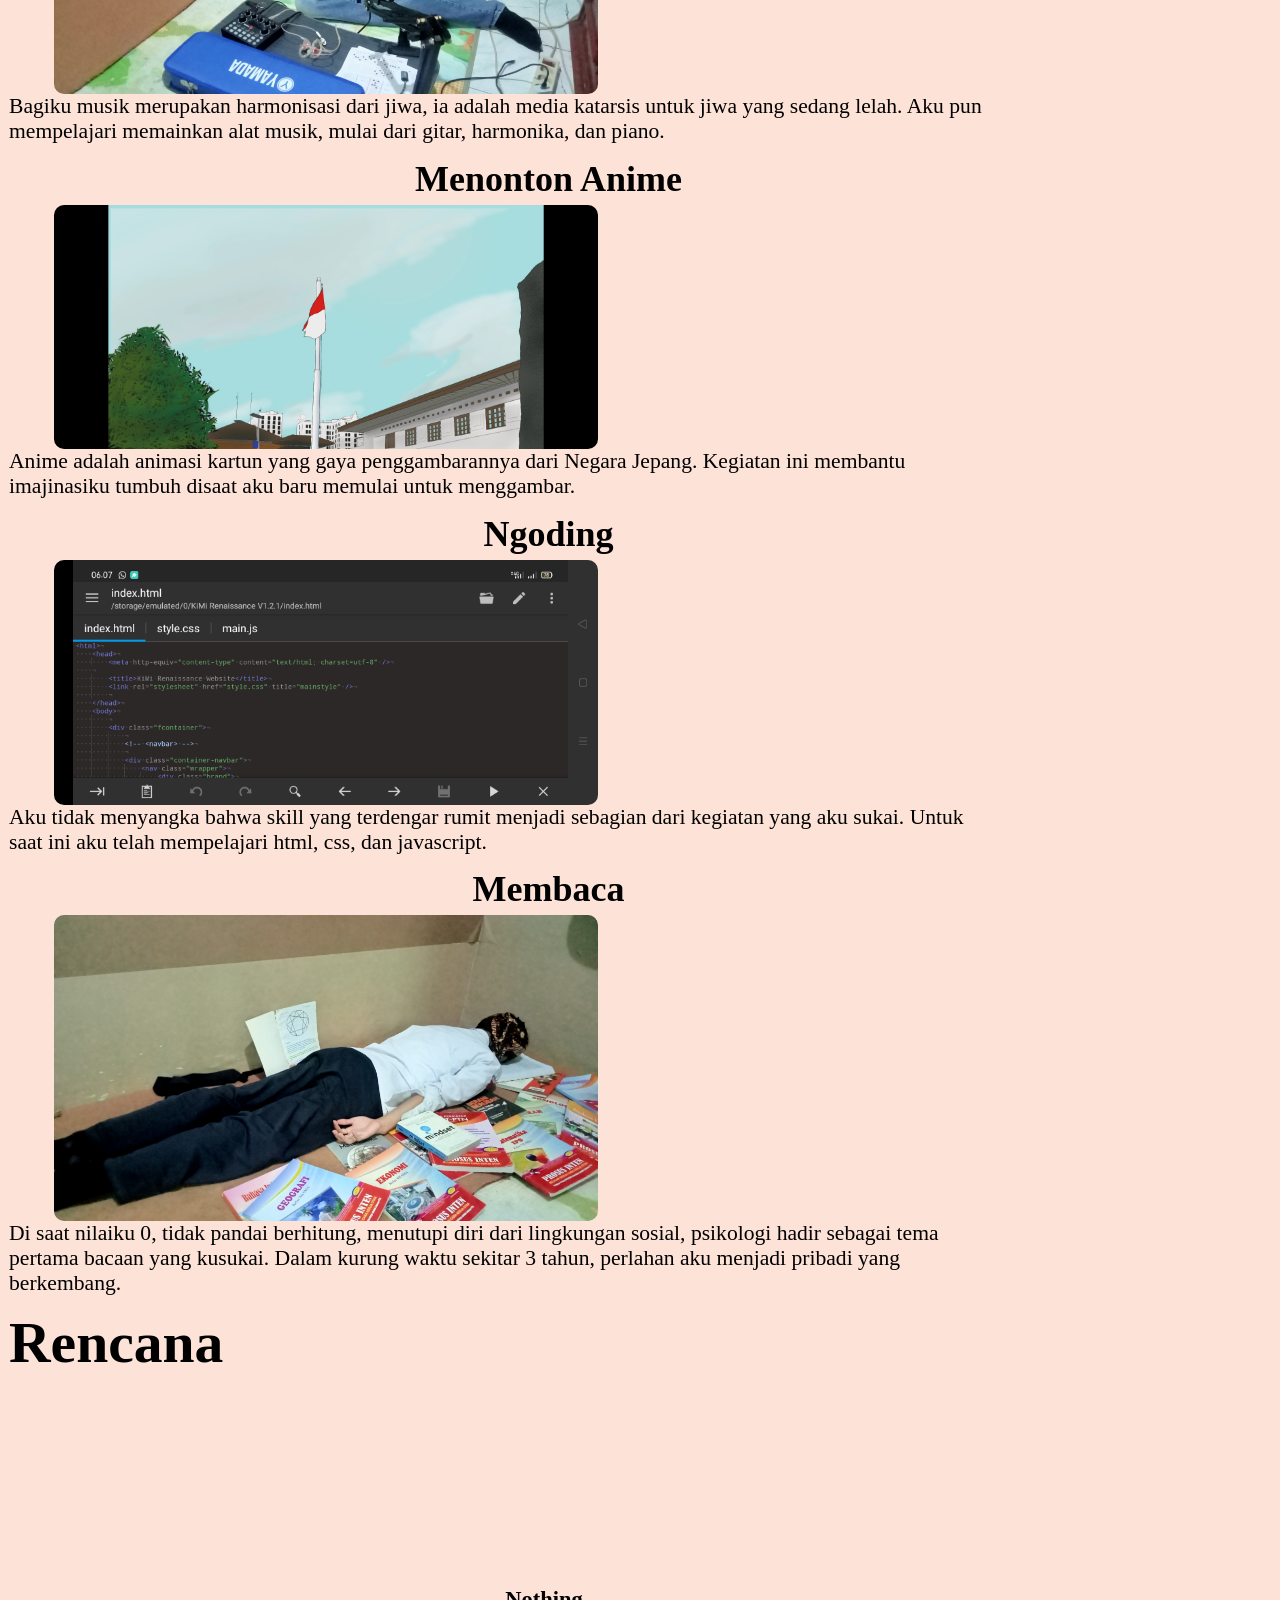
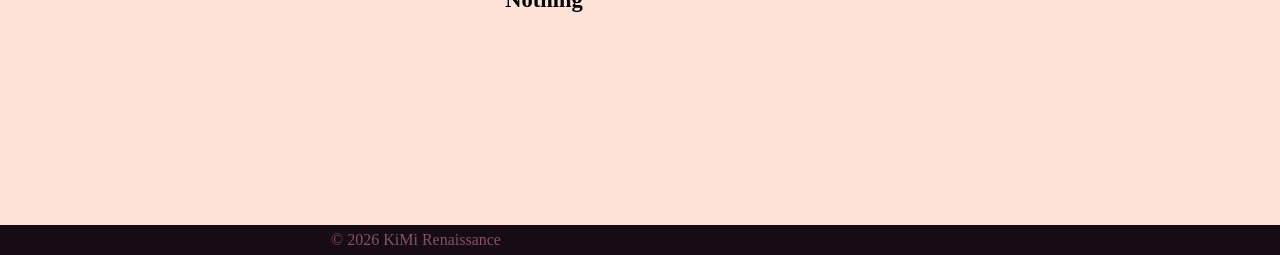
==== commit 2abd308e: "Add files via upload" ====
--- a/index.html
+++ b/index.html
@@ -1,17 +1,24 @@
 <html>
+    <head>
         <meta http-equiv="content-type" content="text/html; charset=utf-8" />
-    <head>
-    
         <link rel="shortcut icon" href="./icon.jpg" type="img/x-icon" />
         <link
         rel="stylesheet"
         href="https://cdnjs.cloudflare.com/ajax/libs/animate.css/4.1.1/animate.min.css" />
-        <link rel="stylesheet" href="style.css" title="mainstyle" />
+        <link rel="stylesheet" href="style.css" />
         <title>KiMi Renaissance Website</title>
         
     </head>
         
         <div class="fcontainer">
+            
+            <div id="unduhDiManaAkuMelangkah" style="display: none;">
+                <div id="list-unduh-DMAM">
+                    <button id="apkpure">Apkpure</button>
+                    <button id="itchio">Itch.io</button>
+                </div>
+                <button id="batalUnduhDiManaAkuMelangkah">batal</button>
+            </div>
             
             <!-- <navbar> -->
             
@@ -35,7 +42,7 @@
                 
                 <div class="main-content">
                     <div class="menu">
-                        <center class="text">Selamat datang di websiteku. Panggil aku Milano, pemilik akun KiMi Renaissance. Opsi di bawah ini sebagai pendekatan kita</center>
+                        <center class="text">Rizki Milano</center>
                         <div class="kol">
                             <div class="kolom">
                                 <button id="a-content-hobi">hobi</button>
@@ -44,8 +51,8 @@
                         </div>
                     </div>
                     <div class="content">
-                    <div class="div-img-menu">
-                        <img class="icon" src="img.png" alt="icon" />
+                    <div class="div-img-menu" style="display: flex;">
+                        <img class="icon" src="img.png" alt="icon" oncontextmenu="return false;"/>
                         <img src="bg-paralax.png" alt="adalah pokoknya" class="img-menu" oncontextmenu="return false;"/>
                         <img src="bg-paralax-2.png" alt="adalah pokoknya" class="img-menu-2" oncontextmenu="return false;"/>
                     </div>
@@ -111,22 +118,35 @@
                 <div class="bar-content">
                     <center>
                         <h3 class="judul animate__animated animate__zoomIn">Bilah Sisi Konten</h3>
-                        <h4 class="subjudul animate__animated animate__fadeInBottomRight">WHO?</h4>
-                        <button id="download">Download</button>
-                        <button id="infowho">Info</button>
-                        <button id="kontributorwho">Kontributor</button>
-                        <h4 class="subjudul animate__animated animate__fadeInBottomRight">メンタル Refusal</h4>
-                        <button id="info">Info</button>
-                        <button id="karakter">Karakter</button>
-                        <button id="kontributorrefusal">Kontributor</button>
-                        <h4 class="subjudul animate__animated animate__fadeInBottomRight">Narahubung</h4>
-                        <button id="youtube" style="color: red;">YouTube</button>
-                        <button id="facebook" >Facebook</button>
-                        <button id="tiktok" >TikTok</button>
-                        <h4 class="subjudul animate__animated animate__fadeInBottomRight">Dukung</h4>
-                        <p class="p-menu animate__animated animate__fadeIn">(untuk melanjutkanku bersekolah ke SMK beberapa bulan lagi)</p>
-                        <button id="sociabuzz" >SociaBuzz</button>
-                        <button id="trakteer" >Trakteer</button>
+                        <h4 class="subjudul animate__animated animate__fadeInBottomRight" id="diManaAkuMelangkah">Di Mana Aku Melangkah?</h4>
+                        <div id="diManaAkuMelangkahBar" style="display: block;">
+                            <button id="downloadDiManaAkuMelangkah">Download</button>
+                            <button id="infoDiManaAkuMelangkah">Info</button>
+                            <button id="kontributorDiManaAkuMelangkah">Kontributor</button>
+                        </div>
+                        <h4 class="subjudul animate__animated animate__fadeInBottomRight" id="who"style="display: none;">WHO?</h4>
+                        <div id="whoBar" style="display: none;">
+                            <button id="download">Download</button>
+                            <button id="infowho">Info</button>
+                            <button id="kontributorwho">Kontributor</button>
+                        </div>
+                        <h4 class="subjudul animate__animated animate__fadeInBottomRight" id="refusal">メンタル Refusal</h4>
+                        <div id="refusalBar" style="display: block;">
+                            <button id="info">Info</button>
+                            <button id="karakter">Karakter</button>
+                            <button id="kontributorrefusal">Kontributor</button>
+                        </div>
+                        <h4 class="subjudul animate__animated animate__fadeInBottomRight" id="narahubung">Narahubung</h4>
+                        <div id="narahubungBar" style="display: block;">
+                            <button id="youtube" style="color: red;">YouTube</button>
+                            <button id="facebook" >Facebook</button>
+                            <button id="tiktok" >TikTok</button>
+                        </div>
+                        <h4 class="subjudul animate__animated animate__fadeInBottomRight" id="dukung">Dukung</h4>
+                        <div id="dukungBar" style="display: block;">
+                            <button id="sociabuzz" >SociaBuzz</button>
+                            <button id="trakteer" >Trakteer</button>
+                        </div>
                     </center>
                 </div>
                 
@@ -153,4 +173,4 @@
         </div>
         
     </body>
-</html>+</html>
--- a/style.css
+++ b/style.css
@@ -22,9 +22,62 @@
     width: 100%;
 }
 
+#unduhDiManaAkuMelangkah {
+    background-color: #29174b90;
+    border: 3px solid var(--gelap);
+    border-radius: 8px;
+    position: fixed;
+    height: 80vh;
+    width: 90vw;
+    left: 5vw;
+    top: 10vh;
+    z-index: 1000;
+}
+
+#list-unduh-DMAM {
+    display: flex;
+    flex-direction: column;
+    justify-content: center;
+    align-items: center;
+    height: 80vh;
+    gap: 3vh;
+}
+
+#apkpure {
+    font-size: 2.3vh;
+    padding: 4px auto;
+    width: 75vw;
+    border: 3px solid green;
+    background-color: transparent;
+    color: green;
+    border-radius: 5px;
+}
+
+#itchio {
+    font-size: 2.3vh;
+    padding: 4px auto;
+    width: 75vw;
+    border: 3px solid red;
+    background-color: transparent;
+    color: red;
+    border-radius: 5px;
+}
+
+#batalUnduhDiManaAkuMelangkah {
+    position: absolute;
+    bottom: 6;
+    left: 6;
+    padding: 0 10;
+    background-color: var(--cerah-kegelap-gelapan);
+    border: 3px solid var(--gelap);
+    border-radius: 3px;
+    font-size: 1.8vh;
+}
+
 .container-navbar {
     width: 100%;
     height: 6vh;
+    z-index: 1000;
 }
 
 .wrapper {
@@ -32,12 +85,14 @@
     position: fixed;
     width: 100%;
     height: 6vh;
+    z-index: 1001;
 }
 
 .name {
     color: var(--cerah-kegelap-gelapan);
     margin-left: 1vh;
     font-size: 5vh;
+    z-index: 1002;
 }
 
 .container-content {
@@ -53,6 +108,7 @@
 
 .menu {
     background-color: var(--gelap);
+    z-index: 9999;
 }
 
 .text {
@@ -64,6 +120,7 @@
     margin-bottom: 2vh;
     width: 94%;
     margin-left: 3%;
+    z-index: 7957977;
 }
 
 .kol {
@@ -72,6 +129,7 @@
     align-items: center;
     width:100%;
     border-radius: 1vh;
+    z-index: 747;
 }
 
 .kolom {
@@ -94,9 +152,10 @@
     margin-bottom: 1vh;
     border-radius: 3px;
     border: none;
-}
-
-#a-content-hobi:hover, #a-content-rencana:hover {
+    z-index: 100;
+}
+
+#a-content-hobi:active, #a-content-rencana:active {
     background-color: var(--cerah-kegelap-gelapan);
     display: flex;
     justify-content: center;
@@ -129,7 +188,7 @@
     display: relative;
     position: fixed;
     width: 20%;
-    margin-left: 45%;
+    right: 35vw;
     z-index: 10;
 }
 
@@ -155,6 +214,7 @@
     font-size: 2.5vh;
     display: flex;
     justify-content: center;
+    z-index: 200;
 }
 
 .judul-content-nothing {
@@ -162,7 +222,7 @@
     display: flex;
     justify-content: center;
     align-items: center;
-    height: 30vh;
+    height: 50vh;
 }
 
 .img-content {
@@ -195,6 +255,7 @@
     width: 35%;
     height: 95vh;
     position: fixed;
+    overflow: auto;
 }
 
 .judul {
@@ -215,7 +276,7 @@
     margin-top: 1.5vh;
 }
 
-#info, #karakter, #kontributorrefusal, #kontributorwho, #infowho, #download, #youtube, #facebook, #tiktok, #sociabuzz, #trakteer {
+#info, #downloadDiManaAkuMelangkah, #infoDiManaAkuMelangkah, #kontributorDiManaAkuMelangkah, #karakter, #kontributorrefusal, #kontributorwho, #infowho, #download, #youtube, #facebook, #tiktok, #sociabuzz, #trakteer {
     font-size: 1.6vh;
     display: flex;
     flex-direction: column;
@@ -240,20 +301,19 @@
     display: flex;
 }
 
-#info:hover, #infowho:hover, #karakter:hover, #kontributorrefusal:hover, #kontributorwho:hover, #download:hover, #youtube:hover, #facebook:hover, #tiktok:hover, #sociabuzz:hover, #trakteer:hover {
+#info:hover, #downloadDiManaAkuMelangkah:hover, #infoDiManaAkuMelangkah:hover, #kontributorDiManaAkuMelangkah:hover, #infowho:hover, #karakter:hover, #kontributorrefusal:hover, #kontributorwho:hover, #download:hover, #youtube:hover, #facebook:hover, #tiktok:hover, #sociabuzz:hover, #trakteer:hover {
     font-size: 1.8vh;
     transition: .2s ease-in-out;
     transform: rotate(2deg);
     opacity: 60%;
-    cursor: pointer;
 }
 
 .container-footer {
-    margin-top: 2vh;
     width: 65%;
 }
 
 .footer {
+    padding: 6px;
     color: var(--cerah-kegelap-gelapan);
     display: flex;
     justify-content: center;
@@ -262,10 +322,16 @@
 }
 
 @media screen and (min-width: 1024px) {
+    
+    .menu {
+        background-color: var(--gelap);
+        z-index: 9993252459;
+    }
     
     .container-navbar {
         width: 100%;
         height: 6vh;
+        z-index: 1000;
     }
     
     .wrapper {
@@ -273,12 +339,14 @@
         position: fixed;
         width: 100%;
         height: 6vh;
+        z-index: 1001;
     }
     
     .name {
         color: var(--cerah-kegelap-gelapan);
         margin-left: 1vh;
         font-size: 5vh;
+        z-index: 1002;
     }
     
     
@@ -291,6 +359,7 @@
         margin-bottom: 2vh;
         width: 94%;
         margin-left: 3%;
+        z-index: 64357967;
     }
     
     #a-content-hobi, #a-content-rencana {
@@ -306,6 +375,7 @@
         margin-bottom: 1vh;
         border-radius: 3px;
         border: none;
+        z-index: 100;
     }
     
     #a-content-hobi:hover, #a-content-rencana:hover {
@@ -326,8 +396,8 @@
     .icon {
         display: relative;
         position: fixed;
-        width: 20%;
-        margin-left: 65%;
+        width: 10%;
+        right: 15vw;
         z-index: 10;
     }
     
@@ -339,6 +409,8 @@
         display: block;
         width: 100%;
         height: auto;
+        margin-top: -85vh;
+        z-index: 2;
     }
     
     .main-content {
@@ -358,6 +430,7 @@
     .judul-content {
         font-size: 125%;
         margin-left: 1vh;
+        z-index: 200;
     }
     
     .img-content {
@@ -424,4 +497,176 @@
     .p-menu {
         font-size: 60%;
     }
+}
+
+@media screen and (min-width: 1440px) {
+    
+    .container-navbar {
+        width: 100%;
+        height: 6vh;
+        z-index: 1000;
+    }
+    
+    .wrapper {
+        background-color: var(--gelap);
+        position: fixed;
+        width: 100%;
+        height: 6vh;
+        z-index: 1001;
+    }
+    
+    .name {
+        color: var(--cerah-kegelap-gelapan);
+        margin-left: 1vh;
+        font-size: 5vh;
+        z-index: 1002;
+    }
+    
+    
+    .text {
+        color: var(--cerah-semi);
+        display: flex;
+        justify-content: center;
+        align-items: center;
+        font-size: 110%;
+        margin-bottom: 2vh;
+        width: 94%;
+        margin-left: 3%;
+        z-index: 6746954;
+    }
+    
+    #a-content-hobi, #a-content-rencana {
+        background-color: var(--cerah-kegelap-gelapan);
+        display: flex;
+        justify-content: center;
+        align-items: center;
+        font-size: 90%;
+        text-decoration: none;
+        color: var(--cerah-semi);
+        height: 130%;
+        width: 40%;
+        margin-bottom: 1vh;
+        border-radius: 3px;
+        border: none;
+        z-index: 100;
+    }
+    
+    #a-content-hobi:hover, #a-content-rencana:hover {
+        background-color: var(--cerah-kegelap-gelapan);
+        display: flex;
+        justify-content: center;
+        align-items: center;
+        font-size: 100%;
+        text-decoration: none;
+        color: var(--cerah-semi);
+        height: 130%;
+        width: 40%;
+        margin-bottom: 1vh;
+        border-radius: 3px;
+        border: none;
+    }
+    
+    .icon {
+        display: relative;
+        position: fixed;
+        width: 10%;
+        right: 15vw;
+        z-index: 10;
+    }
+    
+    .img-menu {
+        display: none;
+    }
+    
+    .img-menu-2 {
+        display: block;
+        width: 100%;
+        height: auto;
+        margin-top: 0vh;
+    }
+    
+    .main-content {
+        width: 85%;
+    }
+    
+    .hobi {
+        font-size: 180%;
+        flex-direction: row;
+    }
+    
+    .kategori {
+        font-size: 200%;
+        margin-left: 1vh;
+    }
+    
+    .judul-content {
+        font-size: 125%;
+        margin-left: 1vh;
+        z-index: 200;
+    }
+    
+    .img-content {
+        width: 50%;
+        height: auto;
+        margin-left: 5%;
+        border-radius: 10px;
+        margin-top: 5px;
+    }
+    
+    .p-content {
+        display: flex;
+        font-size: 75%;
+        margin-bottom: 1.5vh;
+        margin-left: 1vh;
+        width: 90%;
+    }
+    
+    .bar-content {
+        background-color: var(--ungu-gelap);
+        margin-left: 85%;
+        width: 15%;
+        height: cover;
+        position: fixed;
+    }
+    
+    .judul {
+        color: var(--cerah-semi);
+        display: flex;
+        justify-content: center;
+        align-items: center;
+        font-size: 80.6%;
+        margin-top: 1vh;
+    }
+    
+    .subjudul {
+        color: var(--cerah-kegelap-gelapan);
+        display: flex;
+        justify-content: center;
+        align-items: center;
+        font-size: 80.9%;
+        margin-top: 1.5vh;
+    }
+    
+    .opsi {
+        font-size: 80.6%;
+        display: flex;
+        flex-direction: column;
+        justify-content: center;
+        align-items: center;
+        text-decoration: none;
+        color: var(--cerah);
+        padding: .3vh;
+        cursor: pointer;
+    }
+    
+    .opsi:hover {
+        font-size: 100%;
+        transition: .2s ease-in-out;
+        transform: rotate(2deg);
+        opacity: 60%;
+    }
+    
+    .p-menu {
+        font-size: 60%;
+    }
 }
